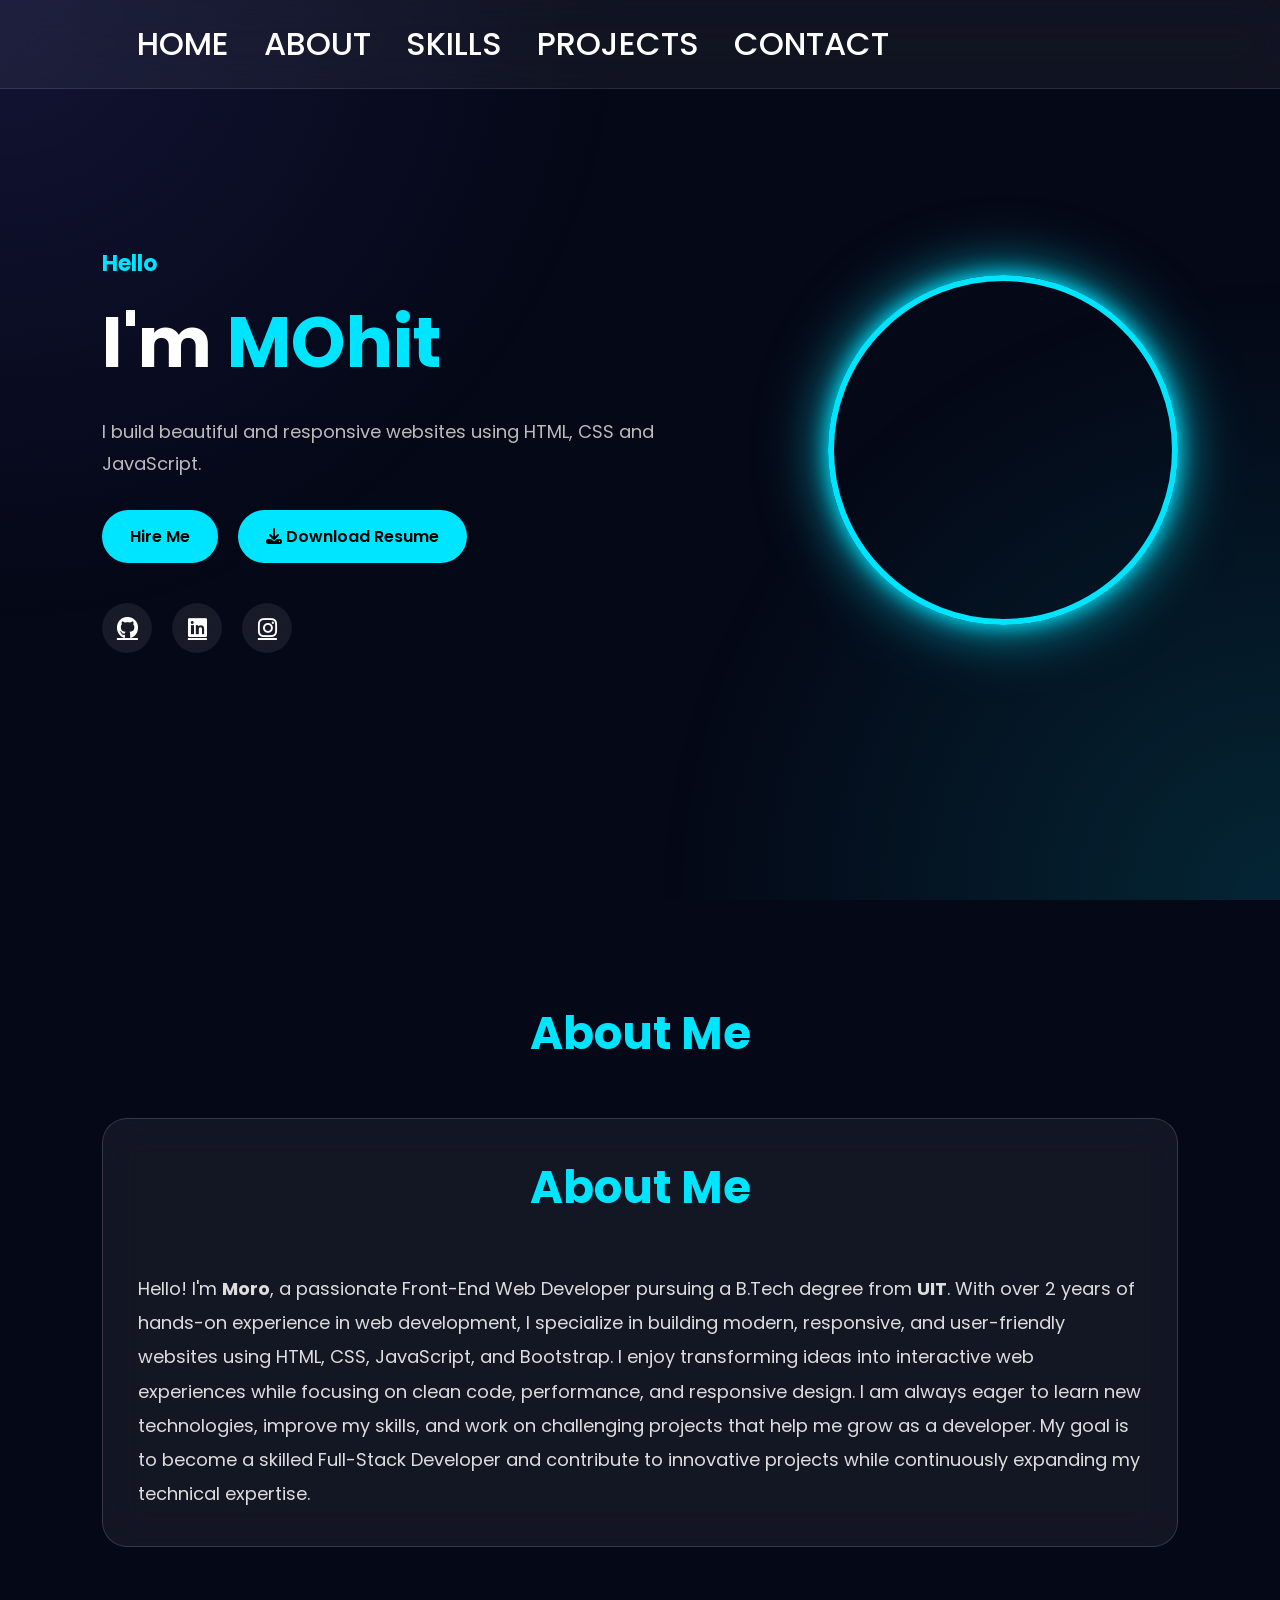
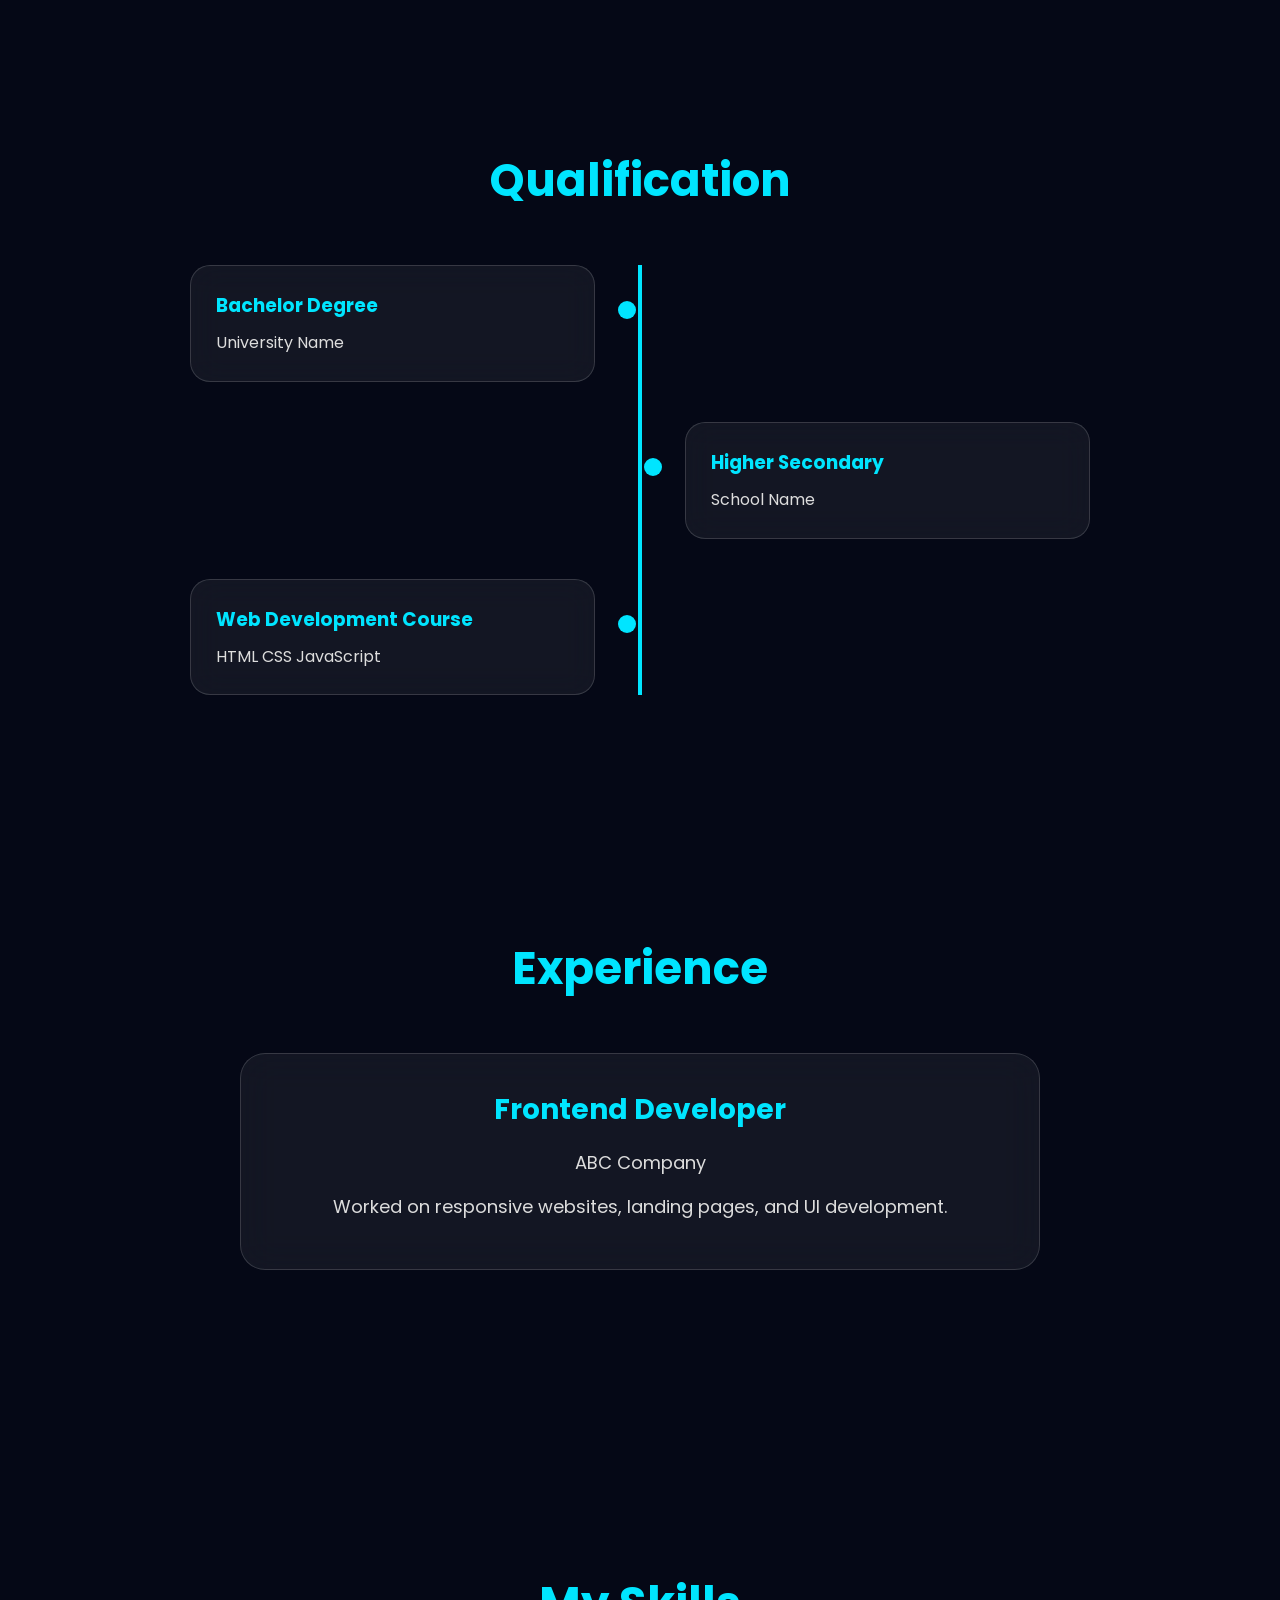
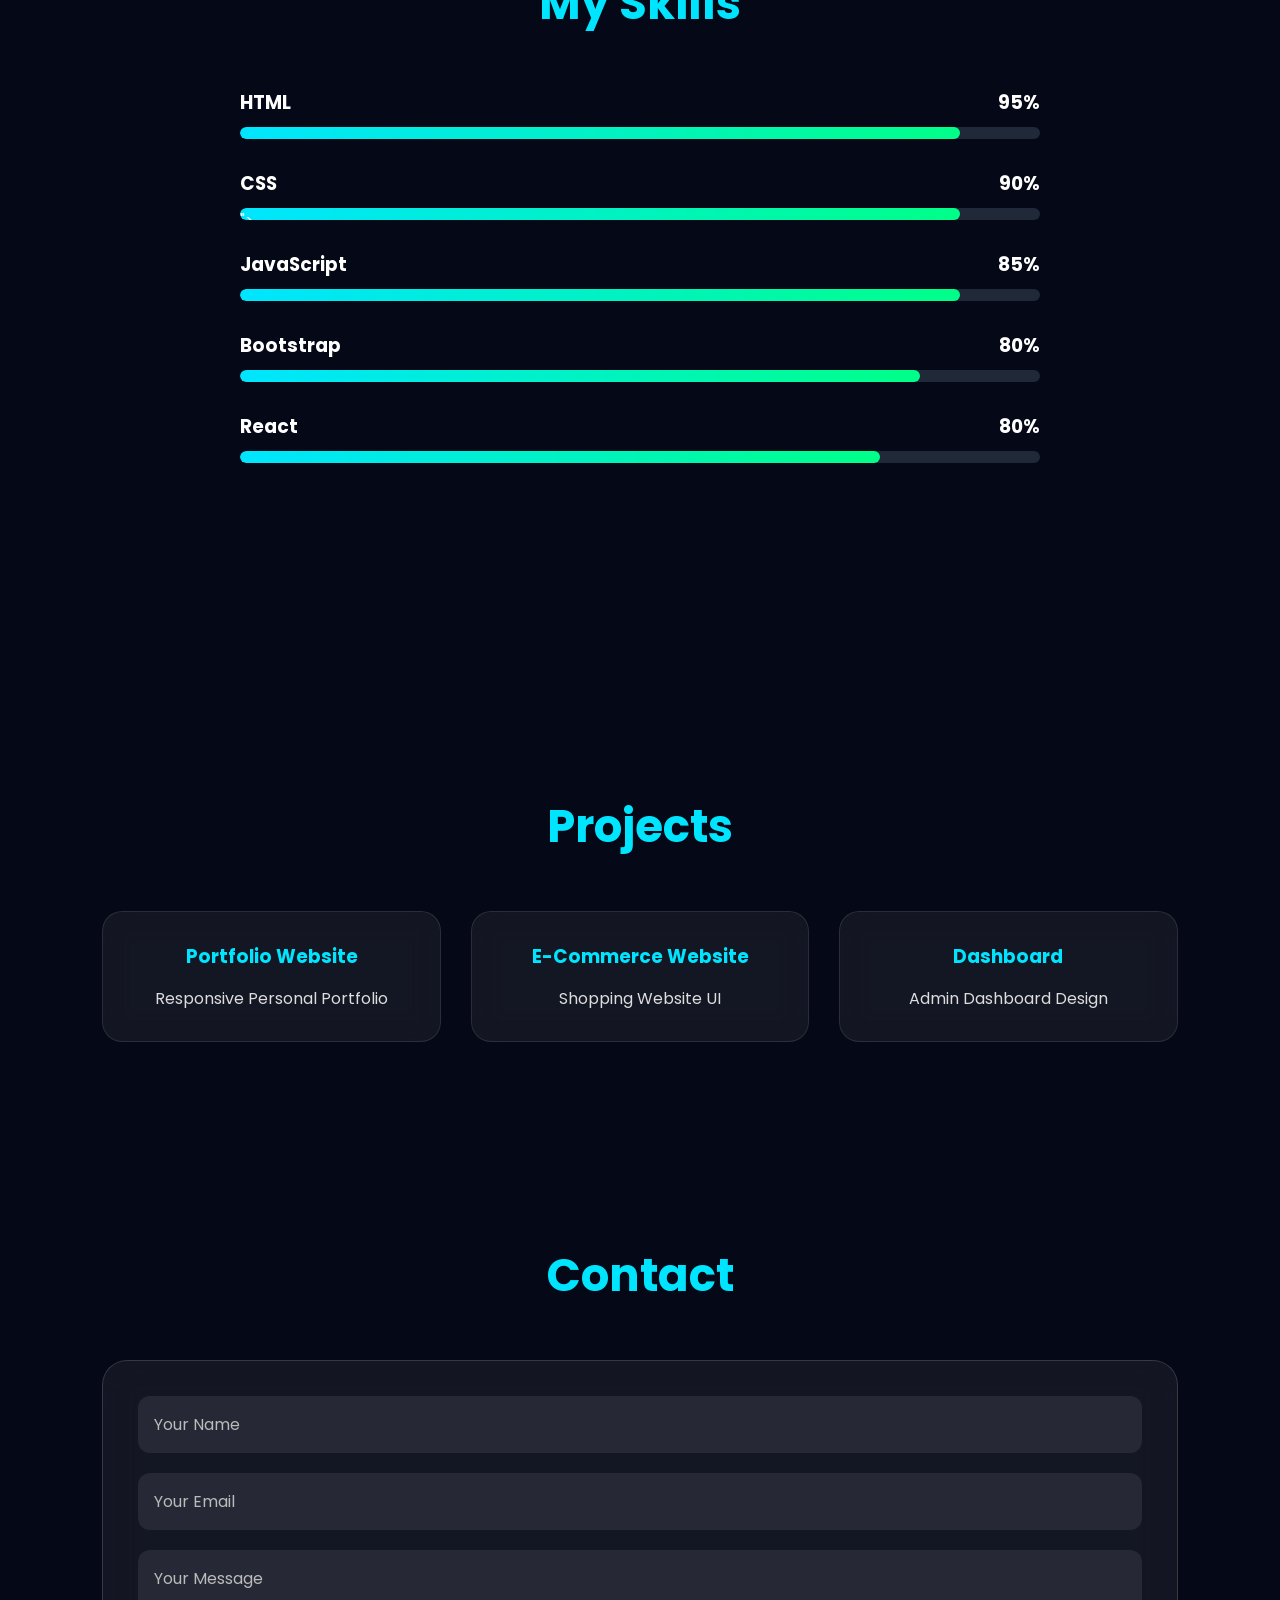
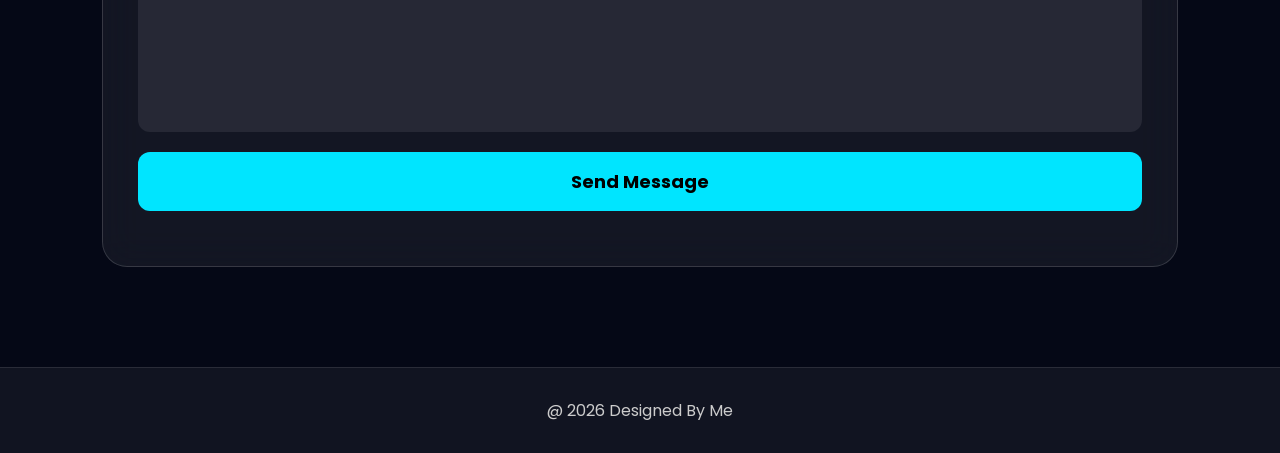
==== index.html @ 323c063f "Add files via upload" ====
<!DOCTYPE html>
<html lang="en">
<head>
    <meta charset="UTF-8">
    <meta name="viewport" content="width=device-width, initial-scale=1.0">
    <title>  | Portfolio</title>

    <!-- Google Font -->
    <link href="https://fonts.googleapis.com/css2?family=Poppins:wght@300;400;500;600;700&display=swap" rel="stylesheet">

    <!-- Font Awesome -->
    <link rel="stylesheet"
    href="https://cdnjs.cloudflare.com/ajax/libs/font-awesome/6.5.2/css/all.min.css">

    <link rel="stylesheet" href="style.css">
</head>
<body>

<!-- ================= NAVBAR ================= -->

<header>
    <nav class="navbar">

        <div class="logo">


        <ul class="nav-links">

            <li><a href="#home">HOME</a></li>

            <li><a href="#about">ABOUT</a></li>

            <li><a href="#skills">SKILLS</a></li>

            <li><a href="#projects">PROJECTS</a></li>

            <li><a href="#contact">CONTACT</a></li>

        </ul>

    </nav>
</header>

<!-- ================= HERO ================= -->

<section class="hero" id="home">

<div class="hero-left">

<h4>Hello </h4>

<h1>I'm <span>MOhit</span></h1>

<h3 id="typing"></h3>

<p>

I build beautiful and responsive websites using
HTML, CSS and JavaScript.

</p>

<div class="buttons">

<a href="#contact" class="btn">
Hire Me
</a>

<a href="resume.pdf" download class="btn">
    <i class="fas fa-download"></i> Download Resume
</a>

</div>

<div class="social">

<a href="#"><i class="fab fa-github"></i></a>

<a href="#"><i class="fab fa-linkedin"></i></a>

<a href="#"><i class="fab fa-instagram"></i></a>

</div>

</div>

<div class="hero-right">

<img src="images/my photo.jpg.JPG" alt="Profile">

</div>

</section>

<!-- ================= ABOUT ================= -->

<section id="about">

<h2>About Me</h2>

<div class="glass-card">


<h2>About Me</h2>

<p>
Hello! I'm <strong>Moro</strong>, a passionate Front-End Web Developer pursuing a B.Tech degree from <strong>UIT</strong>. With over 2 years of hands-on experience in web development, I specialize in building modern, responsive, and user-friendly websites using HTML, CSS, JavaScript, and Bootstrap.

I enjoy transforming ideas into interactive web experiences while focusing on clean code, performance, and responsive design. I am always eager to learn new technologies, improve my skills, and work on challenging projects that help me grow as a developer.

My goal is to become a skilled Full-Stack Developer and contribute to innovative projects while continuously expanding my technical expertise.
</p>

</section>

</div>

</section>

<!-- ================= QUALIFICATION ================= -->

<section id="qualification">

<h2>Qualification</h2>

<div class="timeline">

<div class="timeline-box">

<h3>Bachelor Degree</h3>

<p>University Name</p>

</div>

<div class="timeline-box">

<h3>Higher Secondary</h3>

<p>School Name</p>

</div>

<div class="timeline-box">

<h3>Web Development Course</h3>

<p>HTML CSS JavaScript</p>

</div>

</div>

</section>

<!-- ================= EXPERIENCE ================= -->

<section id="experience">

<h2>Experience</h2>

<div class="glass-card">

<h3>Frontend Developer</h3>

<p>ABC Company</p>

<p>

Worked on responsive websites,
landing pages,
and UI development.

</p>

</div>

</section>

<!-- ================= SKILLS ================= -->

<section id="skills">

<section id="skills">

<h2>My Skills</h2>

<div class="skill-container">

<div class="skill-box">
<h3>HTML <span>95%</span></h3>
<div class="skill-bar">
<div class="skill-fill "  style="width:90%"></div>>
</div>
</div>

<div class="skill-box">
<h3>CSS <span>90%</span></h3>
<div class="skill-bar">
<div class="skill-fill" style="width:90%">"></div>
</div>
</div>

<div class="skill-box">
<h3>JavaScript <span>85%</span></h3>
<div class="skill-bar">
<div class="skill-fill"  style="width:90%"></div>">
</div>
</div>

<div class="skill-box">
<h3>Bootstrap <span>80%</span></h3>
<div class="skill-bar">
<div class="skill-fill" style="width:85%"></div>
</div>
</div>

<div class="skill-box">
<h3>React <span>80%</span></h3>
<div class="skill-bar">
<div class="skill-fill" style="width:80%"></div>
</div>
</div>

</div>

</section>

</section>

<!-- ================= PROJECTS ================= -->

<section id="projects">

<h2>Projects</h2>

<div class="projects">

<div class="project-card">

<h3>Portfolio Website</h3>

<p>Responsive Personal Portfolio</p>

</div>

<div class="project-card">

<h3>E-Commerce Website</h3>

<p>Shopping Website UI</p>

</div>

<div class="project-card">

<h3>Dashboard</h3>

<p>Admin Dashboard Design</p>

</div>

</div>

</section>

<!-- ================= CONTACT ================= -->

<section id="contact">

<h2>Contact</h2>

<div class="glass-card">

<form id="contact-form" action="https://api.web3forms.com/submit" method="POST">

    <!-- Web3Forms Access Key -->
    <input type="hidden" name="access_key" value="0e90fa5d-22a1-4ac9-8cba-849b47455565">

    <!-- Subject -->
    <input type="hidden" name="subject" value="New Portfolio Contact">

    <!-- Disable Captcha -->
    <input type="hidden" name="botcheck" style="display:none;">

    <input
        type="text"
        name="name"
        placeholder="Your Name"
        required>

    <input
        type="email"
        name="email"
        placeholder="Your Email"
        required>

    <textarea
        name="message"
        rows="6"
        placeholder="Your Message"
        required></textarea>

    <button type="submit">
        Send Message
    </button>

</form>

<p id="result"></p>

</div>

</section>

<footer>

<p>

@ 2026 Designed By Me 

</p>

</footer>

<script src="script.js"></script>
<div id="success-popup" class="popup">
    <div class="popup-box">
        <div class="check">✅</div>
        <h2>Thank You!</h2>
        <p>Your message has been sent successfully.</p>
    </div>
</div>

</body>
</html>
---- style.css ----
/* ==========================
   GOOGLE FONT & RESET
========================== */

@import url('https://fonts.googleapis.com/css2?family=Poppins:wght@300;400;500;600;700;800&display=swap');

*{
    margin:0;
    padding:0;
    box-sizing:border-box;
    scroll-behavior:smooth;
    font-family:'Poppins',sans-serif;
}

body{
    background:#050816;
    color:#fff;
    overflow-x:hidden;
}

/* Animated Background */

body::before{
    content:"";
    position:fixed;
    width:100%;
    height:100%;
    background:
    radial-gradient(circle at top left,#6C63FF22,transparent 40%),
    radial-gradient(circle at bottom right,#00E5FF22,transparent 40%);
    z-index:-2;
}

/* ==========================
 NAVBAR
========================== */

header{
    position:fixed;
    top:0;
    left:0;
    width:100%;
    padding:20px 8%;
    backdrop-filter:blur(20px);
    background:rgba(255,255,255,.05);
    border-bottom:1px solid rgba(255,255,255,.1);
    z-index:999;
}

.navbar{
    display:flex;
    justify-content:space-between;
    align-items:center;
}

.logo{
    font-size:32px;
    font-weight:700;
    color:#00E5FF;
}

.nav-links{
    display:flex;
    list-style:none;
}

.nav-links li{
    margin-left:35px;
}

.nav-links a{
    text-decoration:none;
    color:#fff;
    transition:.4s;
    font-weight:500;
}

.nav-links a:hover{
    color:#00E5FF;
}

/* ==========================
 HERO
========================== */

.hero{

min-height:100vh;

display:flex;

justify-content:space-between;

align-items:center;

padding:120px 8%;

gap:50px;

}

.hero-left{

width:55%;

}

.hero-left h4{

font-size:22px;

color:#00E5FF;

}

.hero-left h1{

font-size:70px;

margin:10px 0;

}

.hero-left span{

color:#00E5FF;

}

.hero-left h3{

font-size:28px;

margin-bottom:20px;

color:#cccccc;

}

.hero-left p{

font-size:18px;

line-height:1.8;

color:#bbbbbb;

margin-bottom:30px;

}

/* Buttons */

.buttons{

display:flex;

gap:20px;

margin-top:25px;

}

.btn{

padding:14px 35px;

background:#00E5FF;

color:#000;

text-decoration:none;

border-radius:50px;

font-weight:600;

transition:.4s;

}

.btn:hover{

transform:translateY(-5px);

box-shadow:0 0 20px #00E5FF;

}

.btn2{

background:transparent;

border:2px solid #00E5FF;

color:white;

}

/* Social */

.social{

margin-top:40px;

display:flex;

gap:20px;

}

.social a{

width:50px;

height:50px;

display:flex;

justify-content:center;

align-items:center;

background:rgba(255,255,255,.08);

border-radius:50%;

color:white;

font-size:22px;

transition:.4s;

backdrop-filter:blur(10px);

}

.social a:hover{

background:#00E5FF;

color:black;

transform:translateY(-8px);

}

/* Hero Image */

.hero-right{

display:flex;

justify-content:center;

align-items:center;

}

.hero-right img{

width:370px;

height:370px;

border-radius:50%;

object-fit:cover;

border:6px solid rgba(255,255,255,.2);

box-shadow:

0 0 30px #00E5FF55,

0 0 60px #6C63FF55;

animation:none;

}



/* ==========================
 SECTIONS
========================== */

section{

padding:100px 8%;

}

section h2{

text-align:center;

font-size:45px;

margin-bottom:50px;

color:#00E5FF;

}

/* Glass Card */

.glass-card{

background:rgba(255,255,255,.06);

border:1px solid rgba(255,255,255,.15);

backdrop-filter:blur(18px);

padding:35px;

border-radius:25px;

transition:.5s;

}

.glass-card:hover{

transform:translateY(-10px);

box-shadow:0 20px 40px rgba(0,229,255,.25);

}

.glass-card p{

line-height:1.9;

font-size:18px;

color:#ddd;

}

/* ==========================
   QUALIFICATION TIMELINE
========================== */

.timeline{
    position: relative;
    max-width: 900px;
    margin: auto;
}

.timeline::before{
    content: "";
    position: absolute;
    left: 50%;
    top: 0;
    width: 4px;
    height: 100%;
    background: #00E5FF;
    transform: translateX(-50%);
}

.timeline-box{
    width: 45%;
    background: rgba(255,255,255,.06);
    backdrop-filter: blur(15px);
    border: 1px solid rgba(255,255,255,.15);
    border-radius: 20px;
    padding: 25px;
    margin: 40px 0;
    position: relative;
    transition: .4s;
}

.timeline-box:hover{
    transform: translateY(-8px);
    box-shadow: 0 10px 25px rgba(0,229,255,.3);
}

.timeline-box:nth-child(odd){
    left: 0;
}

.timeline-box:nth-child(even){
    left: 55%;
}

.timeline-box::before{
    content: "";
    position: absolute;
    width: 18px;
    height: 18px;
    background: #00E5FF;
    border-radius: 50%;
    top: 35px;
}

.timeline-box:nth-child(odd)::before{
    right: -42px;
}

.timeline-box:nth-child(even)::before{
    left: -42px;
}

.timeline-box h3{
    color: #00E5FF;
    margin-bottom: 10px;
}

.timeline-box p{
    color: #ddd;
    line-height: 1.6;
}

/* ==========================
   EXPERIENCE
========================== */

#experience .glass-card{
    max-width: 800px;
    margin: auto;
    text-align: center;
}

#experience h3{
    color: #00E5FF;
    margin-bottom: 15px;
    font-size: 28px;
}

#experience p{
    margin-bottom: 10px;
}

/* ==========================
   SKILLS
========================== */

.skills{
    display: flex;
    flex-wrap: wrap;
    justify-content: center;
    gap: 20px;
}

.skill{
    padding: 15px 35px;
    border-radius: 50px;
    background: rgba(255,255,255,.08);
    border: 1px solid rgba(255,255,255,.1);
    backdrop-filter: blur(15px);
    font-weight: 600;
    transition: .4s;
}

.skill:hover{
    background: #00E5FF;
    color: black;
    transform: scale(1.08);
    box-shadow: 0 0 20px #00E5FF;
}

/* ==========================
   PROJECTS
========================== */

.projects{
    display: grid;
    grid-template-columns: repeat(auto-fit,minmax(260px,1fr));
    gap: 30px;
}

.project-card{
    background: rgba(255,255,255,.06);
    backdrop-filter: blur(15px);
    border-radius: 20px;
    padding: 30px;
    text-align: center;
    transition: .4s;
    border: 1px solid rgba(255,255,255,.1);
}

.project-card:hover{
    transform: translateY(-10px);
    box-shadow: 0 20px 35px rgba(0,229,255,.25);
}

.project-card h3{
    color: #00E5FF;
    margin-bottom: 15px;
}

.project-card p{
    color: #ddd;
}

/* ==========================
   CONTACT
========================== */

form{
    display: flex;
    flex-direction: column;
    gap: 20px;
}

form input,
form textarea{
    width: 100%;
    padding: 16px;
    border: none;
    border-radius: 12px;
    background: rgba(255,255,255,.08);
    color: white;
    outline: none;
    font-size: 16px;
}

form textarea{
    resize: none;
}

form input::placeholder,
form textarea::placeholder{
    color: #bbb;
}

form button{
    padding: 16px;
    border: none;
    border-radius: 12px;
    background: #00E5FF;
    color: black;
    font-size: 18px;
    font-weight: bold;
    cursor: pointer;
    transition: .4s;
}

form button:hover{
    transform: translateY(-5px);
    box-shadow: 0 0 20px #00E5FF;
}

/* ==========================
   FOOTER
========================== */

footer{
    padding: 30px;
    text-align: center;
    background: rgba(255,255,255,.05);
    border-top: 1px solid rgba(255,255,255,.1);
    color: #ccc;
}

/* ==========================
   SCROLLBAR
========================== */

::-webkit-scrollbar{
    width: 8px;
}

::-webkit-scrollbar-track{
    background: #0a0a18;
}

::-webkit-scrollbar-thumb{
    background: #00E5FF;
    border-radius: 10px;
}

/* ==========================
   RESPONSIVE
========================== */

@media(max-width:992px){

.hero{
    flex-direction: column-reverse;
    text-align: center;
}

.hero-left{
    width: 100%;
}

.hero-right img{
    width: 280px;
    height: 280px;
}

.hero-left h1{
    font-size: 50px;
}

.timeline::before{
    left: 20px;
}

.timeline-box{
    width: calc(100% - 60px);
    left: 50px !important;
}

.timeline-box::before{
    left: -38px !important;
}

.nav-links{
    display: none;
}

}

@media(max-width:768px){

.hero-left h1{
    font-size: 40px;
}

.hero-left h3{
    font-size: 22px;
}

section h2{
    font-size: 34px;
}

.buttons{
    flex-direction: column;
}

.social{
    justify-content: center;
}

}

/* Scroll Animation */

.hidden{

opacity:0;

transform:translateY(60px);

transition:all .8s ease;

}

.show{

opacity:1;

transform:translateY(0);

}

/* Active Menu */

.nav-links a.active{

color:#00E5FF;

}

/* Sticky Navbar */

header.sticky{

background:#050816;

box-shadow:0 5px 20px rgba(0,0,0,.4);

}

/* Back To Top */

#topBtn{

position:fixed;

right:30px;

bottom:30px;

width:55px;

height:55px;

border:none;

border-radius:50%;

background:#00E5FF;

font-size:22px;

cursor:pointer;

display:none;

z-index:999;

transition:.4s;

}

#topBtn:hover{

transform:scale(1.1);

box-shadow:0 0 20px #00E5FF;

}

.hero-right img{
    width:350px;
    height:350px;
    object-fit:cover;
    border-radius:50%;
    border:6px solid #00E5FF;
    box-shadow:
        0 0 20px #00E5FF,
        0 0 50px rgba(0,229,255,.6),
        0 0 80px rgba(0,229,255,.3);
    animation: float 4s ease-in-out infinite;
    transition:.4s;
}

.hero-right img:hover{
    transform:scale(1.05);
    box-shadow:
        0 0 40px #00E5FF,
        0 0 90px rgba(0,229,255,.8);
}

/* ==========================
   Theme Toggle Button
========================== */

#theme-toggle{
    width:50px;
    height:50px;
    border:none;
    border-radius:50%;
    cursor:pointer;
    font-size:20px;
    background:#00E5FF;
    color:#000;
    transition:.3s;
}

#theme-toggle:hover{
    transform:rotate(180deg);
}

/* Light Theme */

body.light{
    background:#f4f4f4;
    color:#111;
}

body.light header{
    background:white;
}

body.light .glass-card,
body.light .project-card,
body.light .timeline-box{
    background:white;
    color:#111;
}

body.light p,
body.light h3{
    color:#111;
}

body.light .nav-links a{
    color:#111;
}

/* ==========================
   SKILL PROGRESS BAR
========================== */

.skill-container{
    max-width:800px;
    margin:auto;
}

.skill-box{
    margin-bottom:30px;
}

.skill-box h3{
    display:flex;
    justify-content:space-between;
    margin-bottom:10px;
}

.skill-bar{
    width:100%;
    height:12px;
    background:#1f2937;
    border-radius:20px;
    overflow:hidden;
}

.skill-fill{
    height:100%;
    width:0;
    background:linear-gradient(90deg,#00E5FF,#00ff88);
    border-radius:20px;
    transition:2s;
}

.html{
    width:95%;
}

.css{
    width:90%;
}

.js{
    width:85%;
}

.bootstrap{
    width:80%;
}

.react{
    width:70%;
}

/* Success Popup */

.popup{
    position:fixed;
    inset:0;
    background:rgba(0,0,0,.6);
    display:flex;
    justify-content:center;
    align-items:center;
    opacity:0;
    visibility:hidden;
    transition:.4s;
    z-index:9999;
}

.popup.show{
    opacity:1;
    visibility:visible;
}

.popup-box{
    background:#111827;
    color:#fff;
    padding:40px;
    border-radius:20px;
    text-align:center;
    width:350px;
    animation:popup .4s ease;
    box-shadow:0 0 30px rgba(0,229,255,.3);
}

.check{
    font-size:70px;
    margin-bottom:15px;
}

.popup-box h2{
    color:#00E5FF;
    margin-bottom:10px;
}

@keyframes popup{
    from{
        transform:scale(.7);
        opacity:0;
    }
    to{
        transform:scale(1);
        opacity:1;
    }
}

#result{
    margin-top:20px;
    text-align:center;
    font-size:18px;
    font-weight:600;
}

.btn{
    display:inline-block;
    padding:14px 28px;
    background:#00E5FF;
    color:#000;
    border-radius:50px;
    text-decoration:none;
    font-weight:600;
    transition:.3s;
}

.btn:hover{
    transform:translateY(-5px);
    box-shadow:0 0 20px #00E5FF;
}
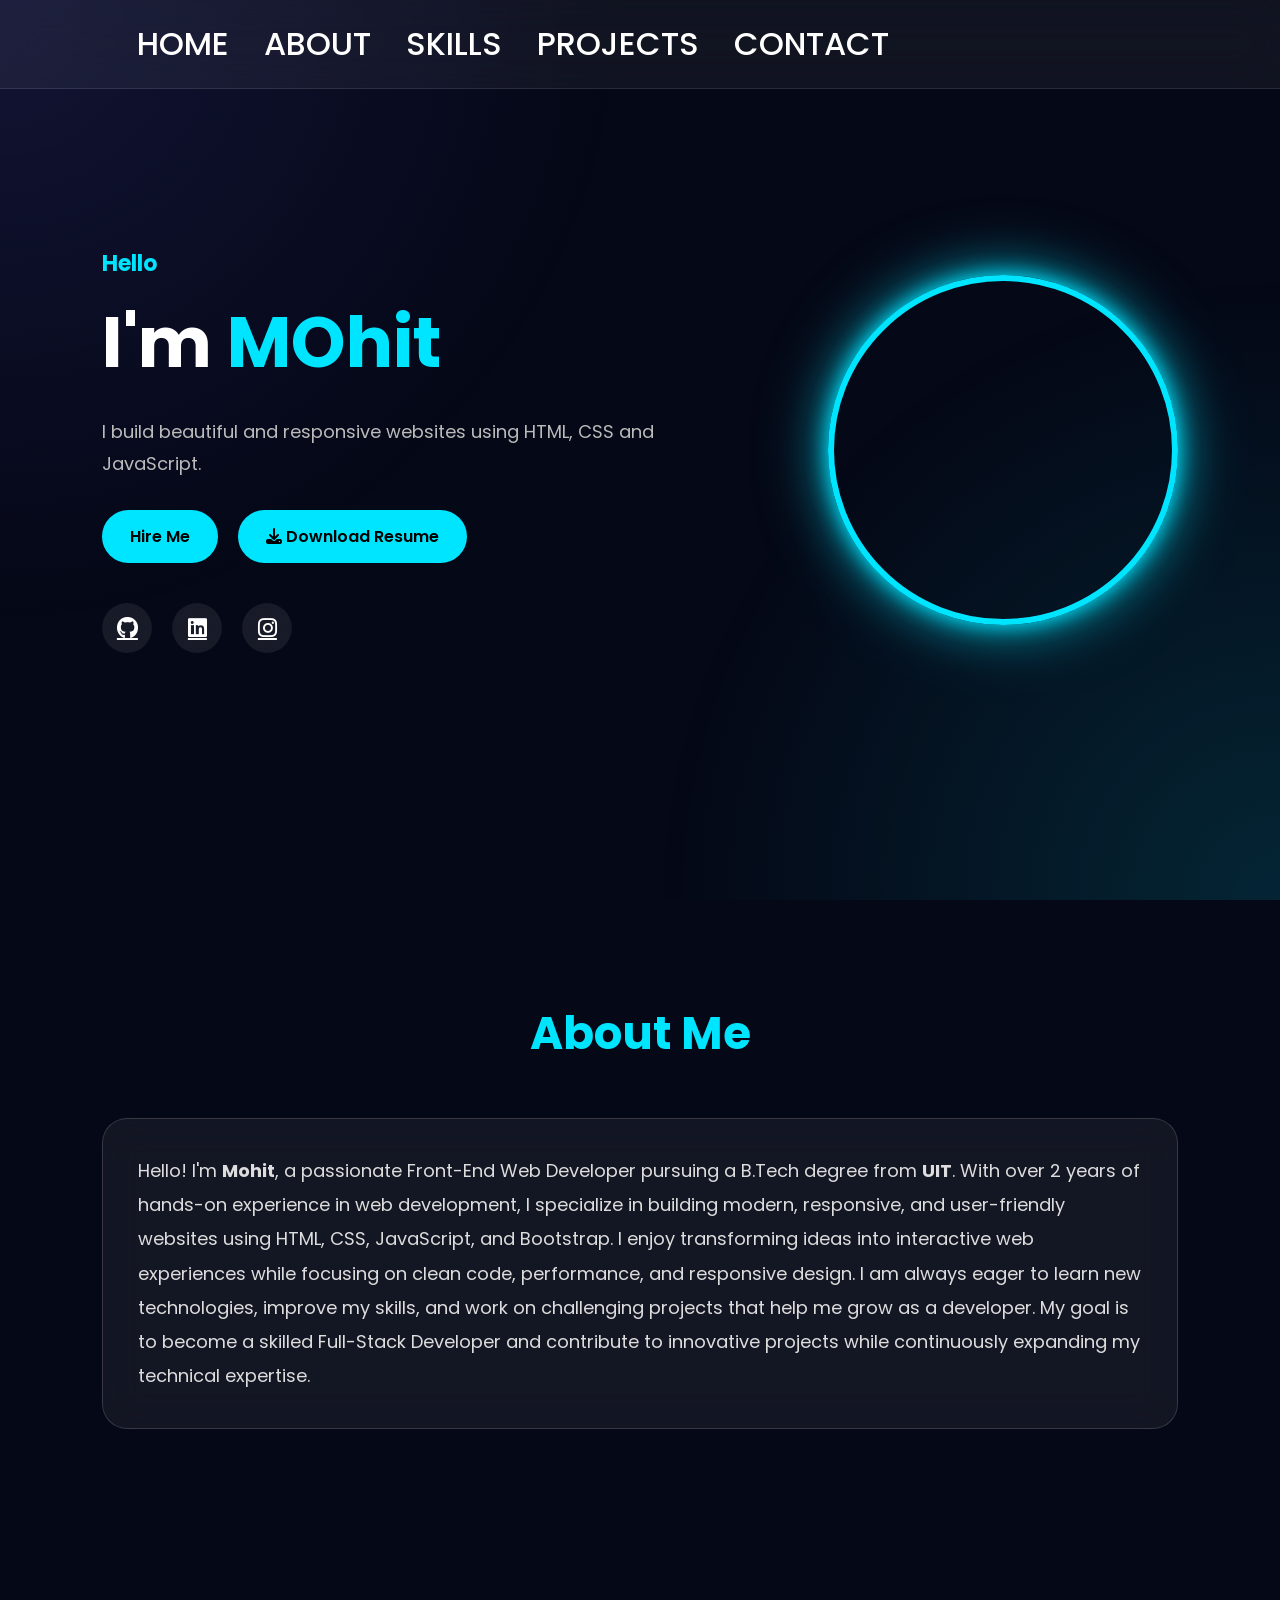
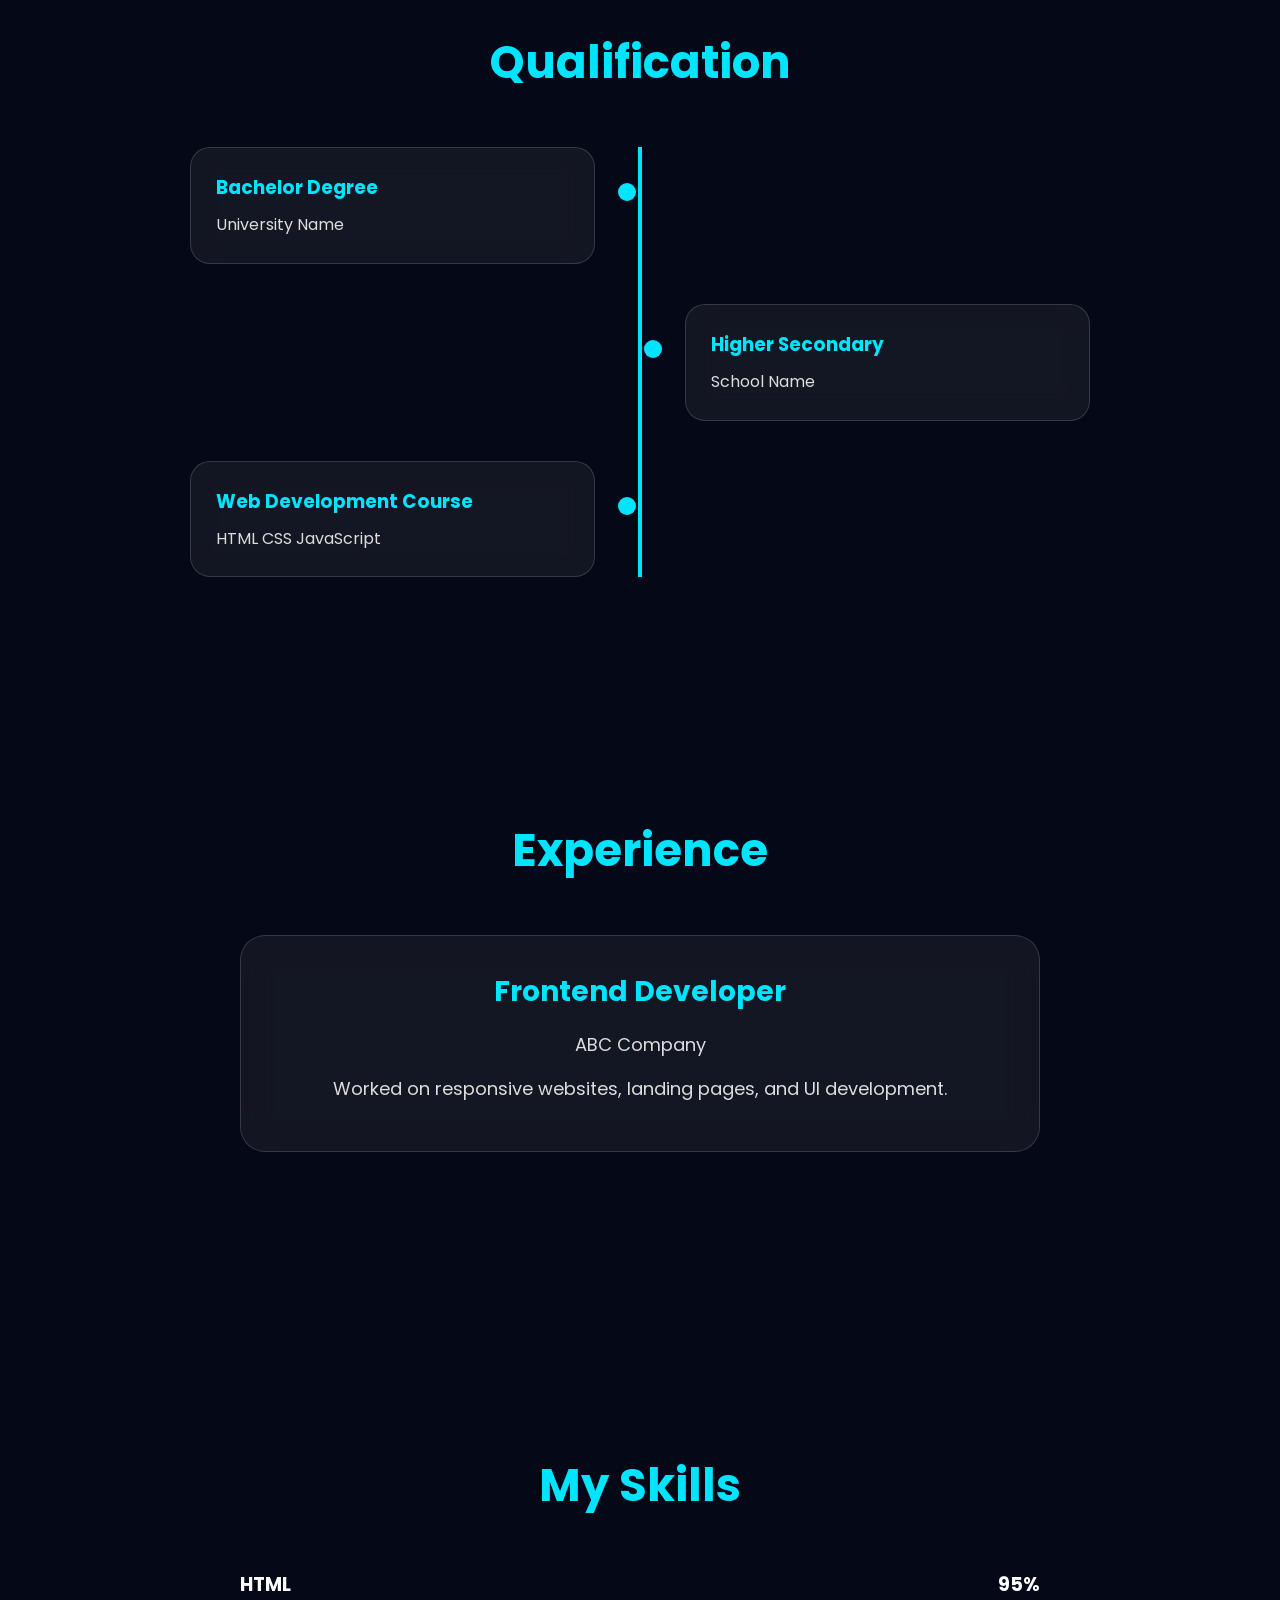
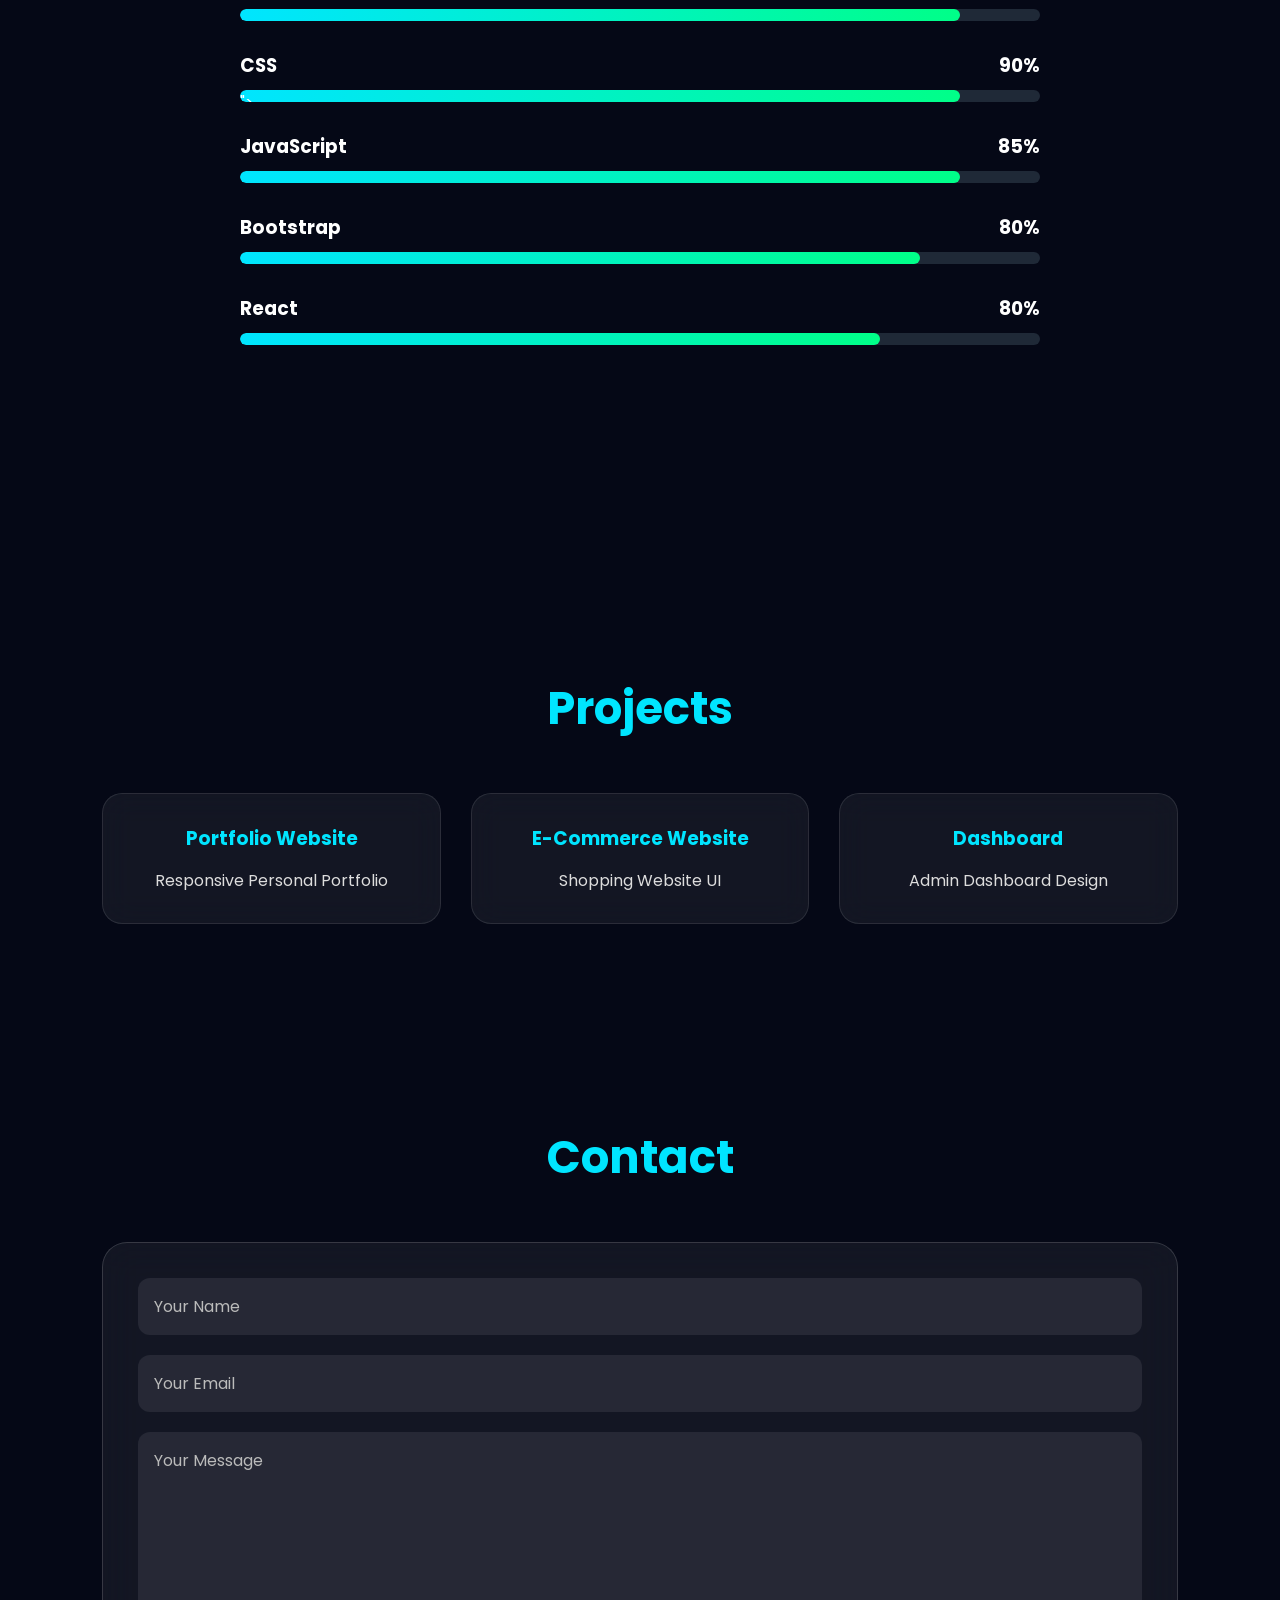
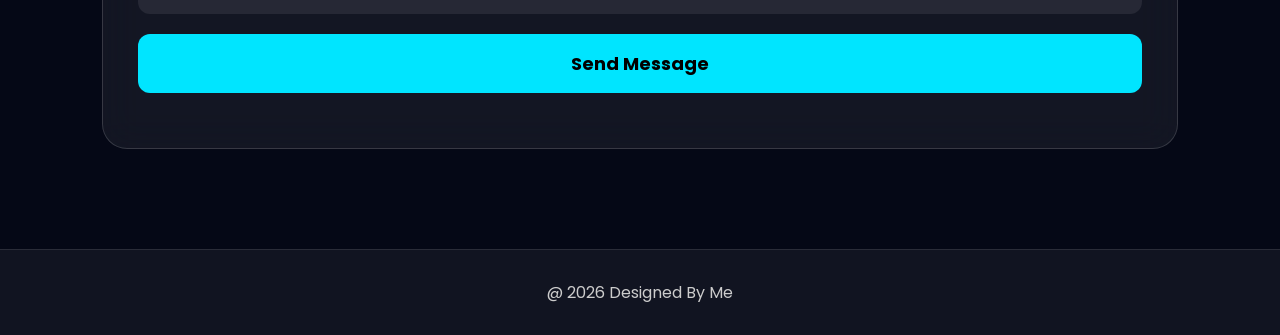
==== commit 15a951bb: "Add files via upload" ====
--- a/index.html
+++ b/index.html
@@ -100,11 +100,8 @@
 
 <div class="glass-card">
 
-
-<h2>About Me</h2>
-
 <p>
-Hello! I'm <strong>Moro</strong>, a passionate Front-End Web Developer pursuing a B.Tech degree from <strong>UIT</strong>. With over 2 years of hands-on experience in web development, I specialize in building modern, responsive, and user-friendly websites using HTML, CSS, JavaScript, and Bootstrap.
+Hello! I'm <strong>Mohit</strong>, a passionate Front-End Web Developer pursuing a B.Tech degree from <strong>UIT</strong>. With over 2 years of hands-on experience in web development, I specialize in building modern, responsive, and user-friendly websites using HTML, CSS, JavaScript, and Bootstrap.
 
 I enjoy transforming ideas into interactive web experiences while focusing on clean code, performance, and responsive design. I am always eager to learn new technologies, improve my skills, and work on challenging projects that help me grow as a developer.
 
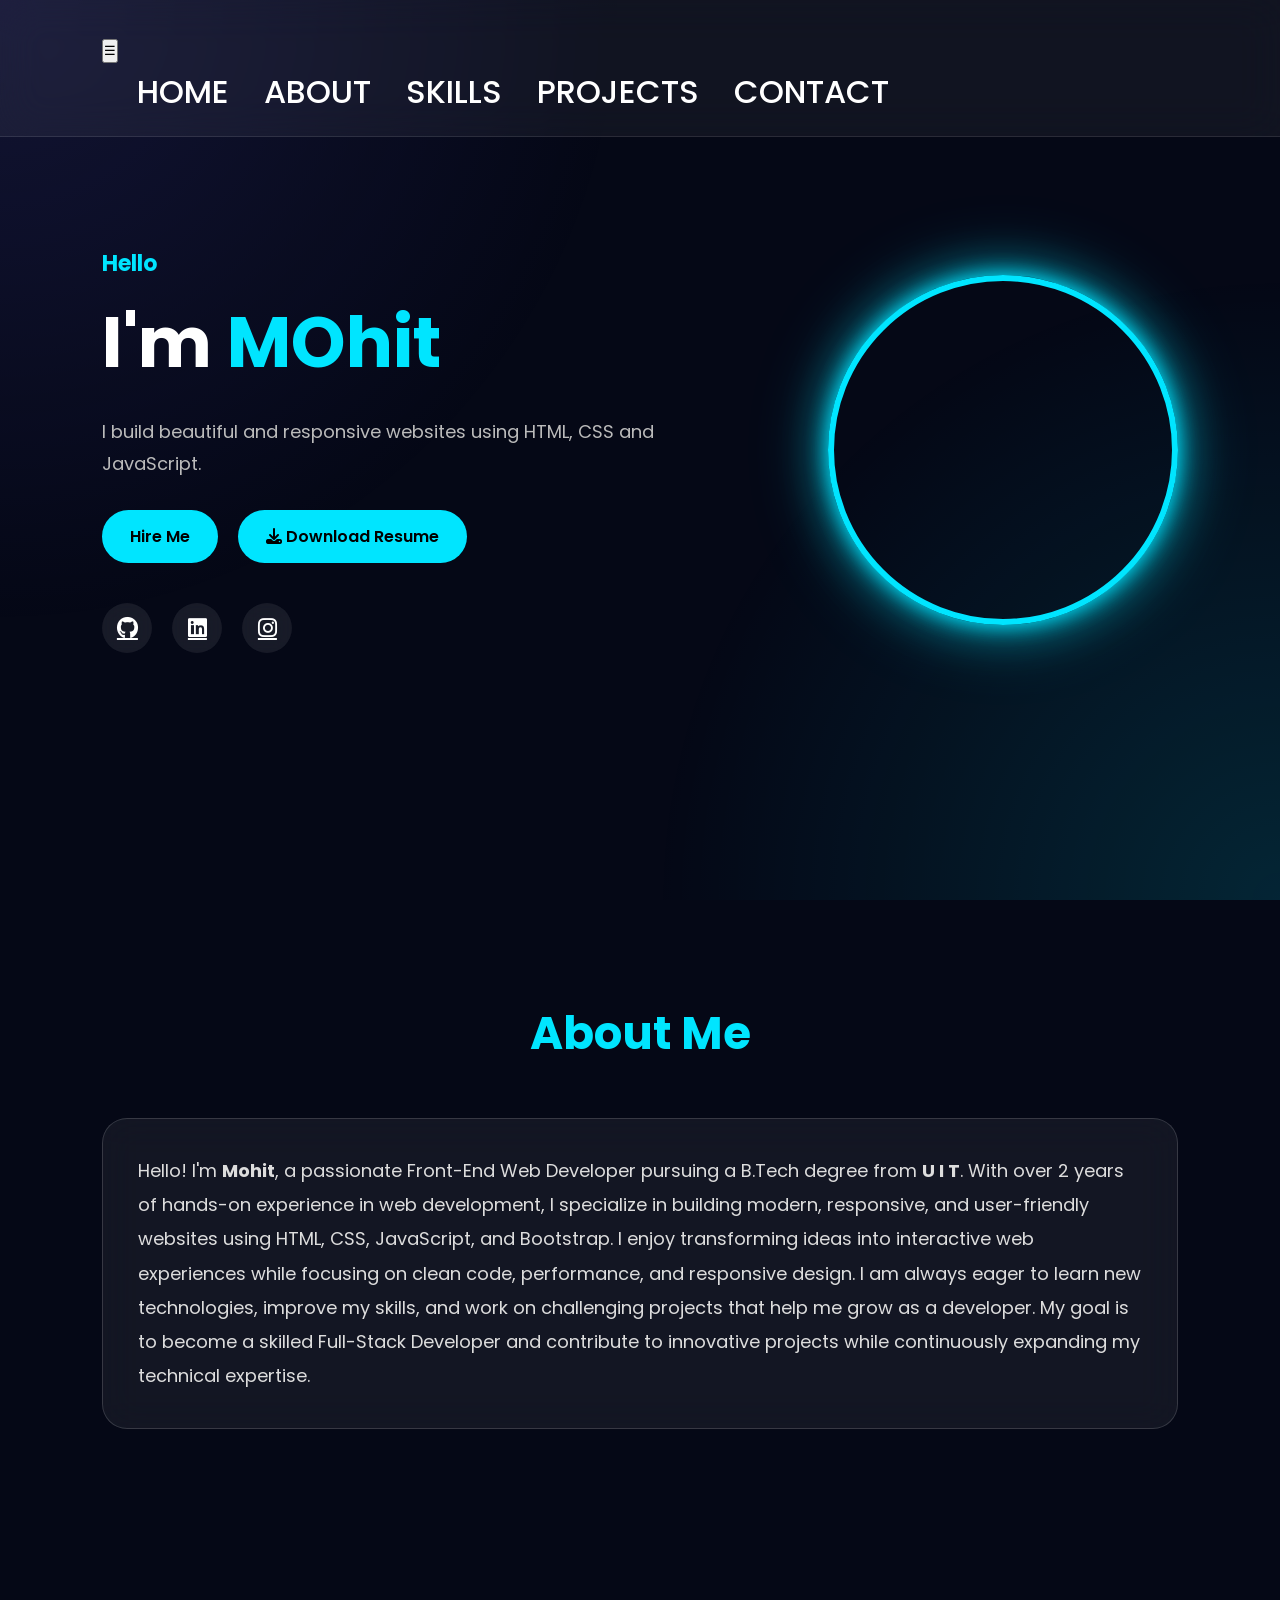
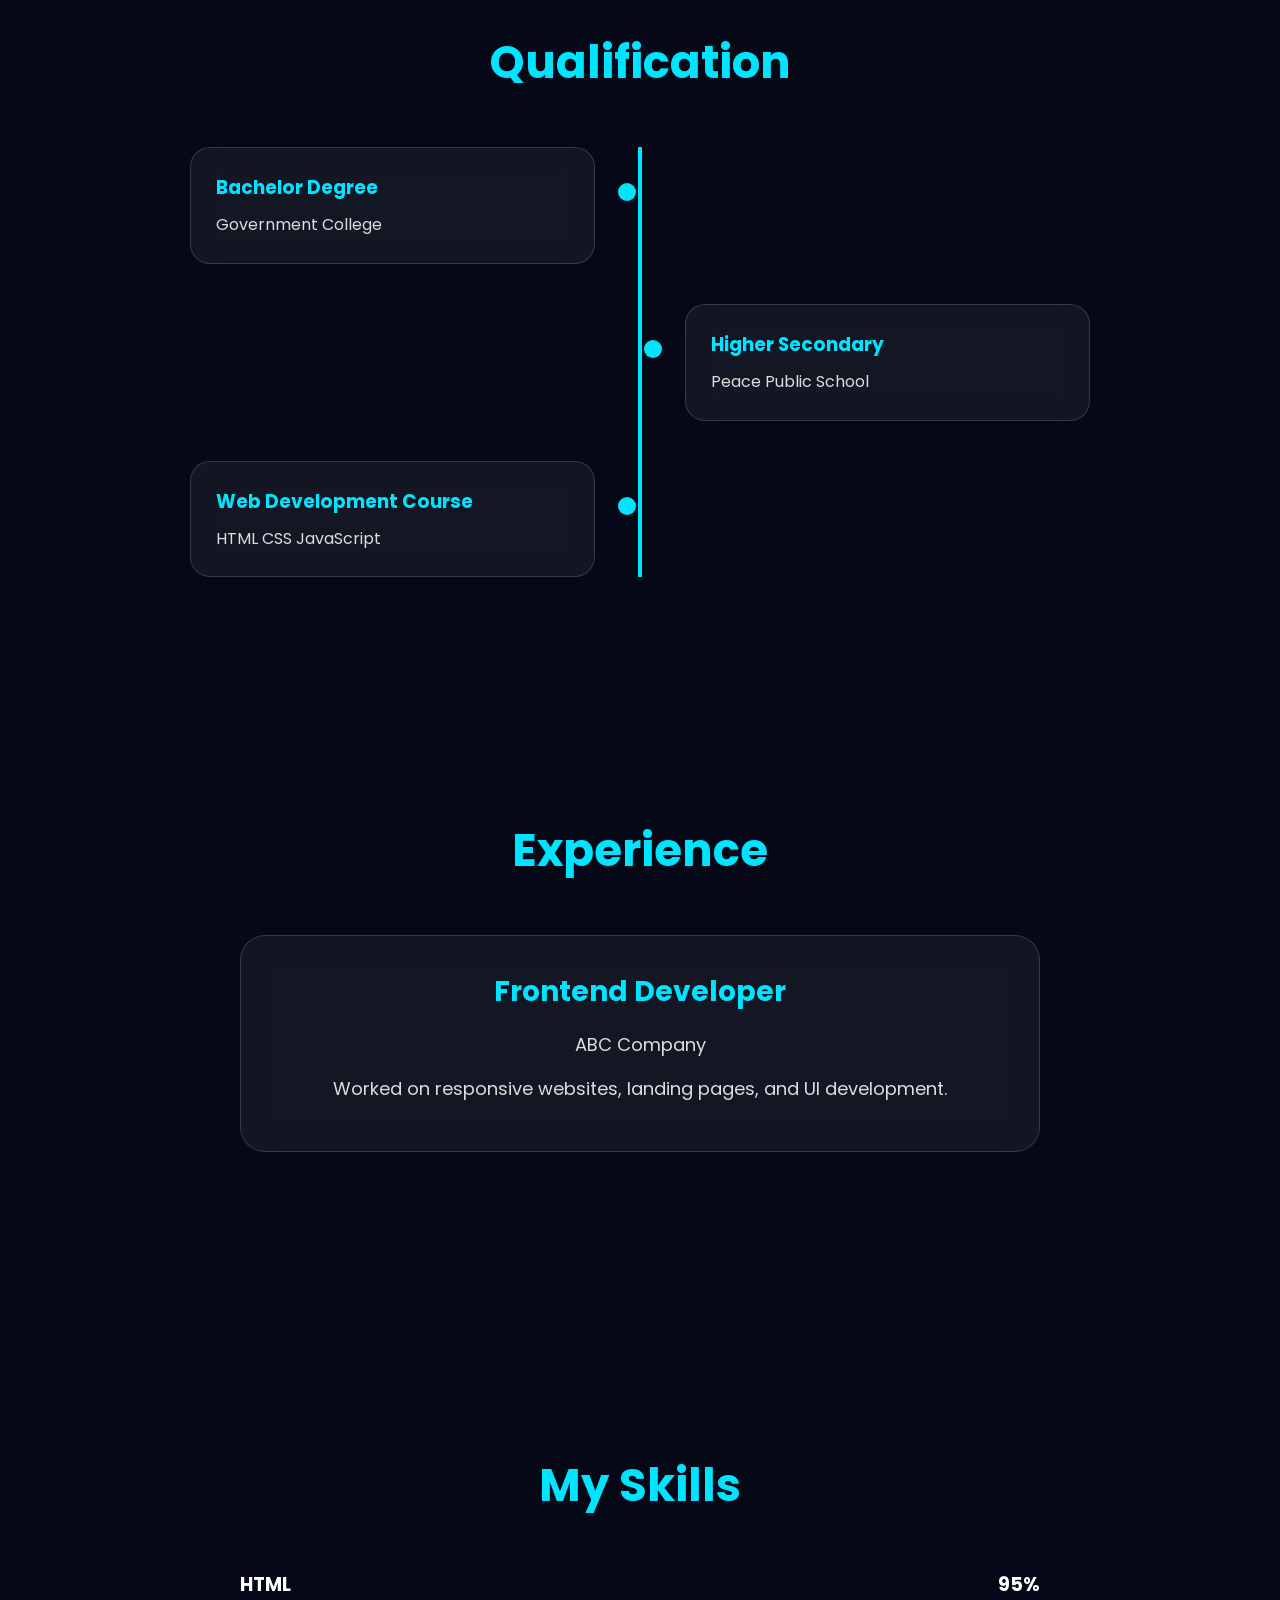
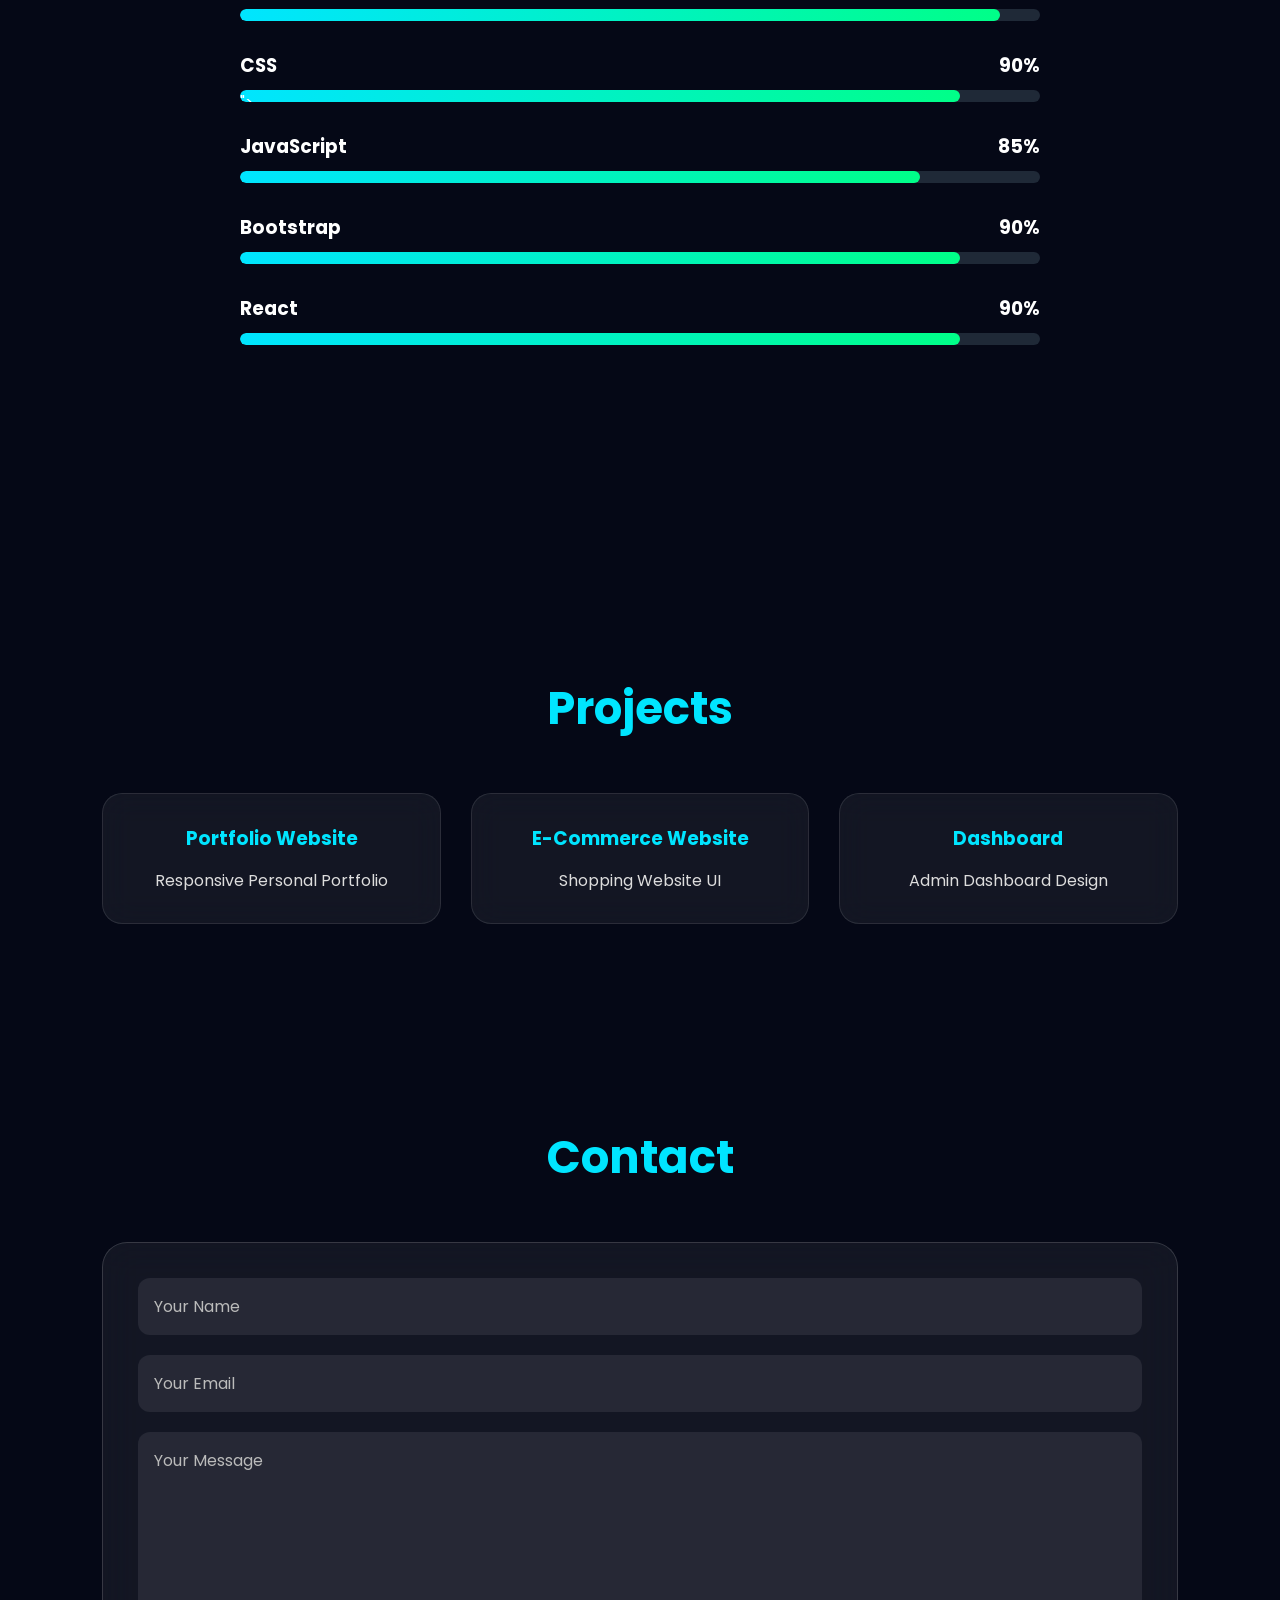
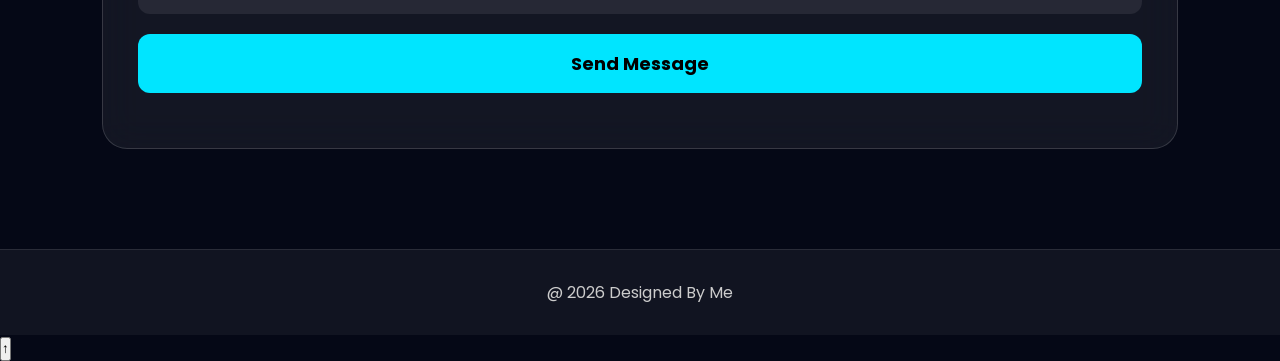
==== commit d3ae9a31: "Add files via upload" ====
--- a/index.html
+++ b/index.html
@@ -4,13 +4,17 @@
     <meta charset="UTF-8">
     <meta name="viewport" content="width=device-width, initial-scale=1.0">
     <title>  | Portfolio</title>
-
-    <!-- Google Font -->
     <link href="https://fonts.googleapis.com/css2?family=Poppins:wght@300;400;500;600;700&display=swap" rel="stylesheet">
-
-    <!-- Font Awesome -->
     <link rel="stylesheet"
     href="https://cdnjs.cloudflare.com/ajax/libs/font-awesome/6.5.2/css/all.min.css">
+    <title>Moro | Web Developer Portfolio</title>
+
+<meta name="description" content="Moro's professional portfolio showcasing web development skills, projects, qualifications, and experience.">
+
+<meta name="keywords" content="Moro, Web Developer, Front-End Developer, HTML, CSS, JavaScript, Portfolio">
+
+<meta name="author" content="Moro">
+
 
     <link rel="stylesheet" href="style.css">
 </head>
@@ -23,8 +27,10 @@
 
         <div class="logo">
 
-
-        <ul class="nav-links">
+<button class="menu-toggle" id="menu-toggle" aria-label="Open menu">
+    ☰
+</button>
+        <ul class="nav-links" id="nav-links">
 
             <li><a href="#home">HOME</a></li>
 
@@ -101,7 +107,7 @@
 <div class="glass-card">
 
 <p>
-Hello! I'm <strong>Mohit</strong>, a passionate Front-End Web Developer pursuing a B.Tech degree from <strong>UIT</strong>. With over 2 years of hands-on experience in web development, I specialize in building modern, responsive, and user-friendly websites using HTML, CSS, JavaScript, and Bootstrap.
+Hello! I'm <strong>Mohit</strong>, a passionate Front-End Web Developer pursuing a B.Tech degree from <strong>U I T</strong>. With over 2 years of hands-on experience in web development, I specialize in building modern, responsive, and user-friendly websites using HTML, CSS, JavaScript, and Bootstrap.
 
 I enjoy transforming ideas into interactive web experiences while focusing on clean code, performance, and responsive design. I am always eager to learn new technologies, improve my skills, and work on challenging projects that help me grow as a developer.
 
@@ -126,7 +132,7 @@
 
 <h3>Bachelor Degree</h3>
 
-<p>University Name</p>
+<p>Government College</p>
 
 </div>
 
@@ -134,7 +140,7 @@
 
 <h3>Higher Secondary</h3>
 
-<p>School Name</p>
+<p>Peace Public School</p>
 
 </div>
 
@@ -162,7 +168,7 @@
 
 <p>ABC Company</p>
 
-<p>
+<p>                                                         
 
 Worked on responsive websites,
 landing pages,
@@ -187,7 +193,7 @@
 <div class="skill-box">
 <h3>HTML <span>95%</span></h3>
 <div class="skill-bar">
-<div class="skill-fill "  style="width:90%"></div>>
+<div class="skill-fill "  style="width:95%"></div>>
 </div>
 </div>
 
@@ -201,21 +207,21 @@
 <div class="skill-box">
 <h3>JavaScript <span>85%</span></h3>
 <div class="skill-bar">
-<div class="skill-fill"  style="width:90%"></div>">
-</div>
-</div>
-
-<div class="skill-box">
-<h3>Bootstrap <span>80%</span></h3>
-<div class="skill-bar">
-<div class="skill-fill" style="width:85%"></div>
-</div>
-</div>
-
-<div class="skill-box">
-<h3>React <span>80%</span></h3>
-<div class="skill-bar">
-<div class="skill-fill" style="width:80%"></div>
+<div class="skill-fill"  style="width:85%"></div>">
+</div>
+</div>
+
+<div class="skill-box">
+<h3>Bootstrap <span>90%</span></h3>
+<div class="skill-bar">
+<div class="skill-fill" style="width:90%"></div>
+</div>
+</div>
+
+<div class="skill-box">
+<h3>React <span>90%</span></h3>
+<div class="skill-bar">
+<div class="skill-fill" style="width:90%"></div>
 </div>
 </div>
 
@@ -328,6 +334,9 @@
         <p>Your message has been sent successfully.</p>
     </div>
 </div>
+<button id="scrollTopBtn" aria-label="Go to top">
+    ↑
+</button>
 
 </body>
 </html>
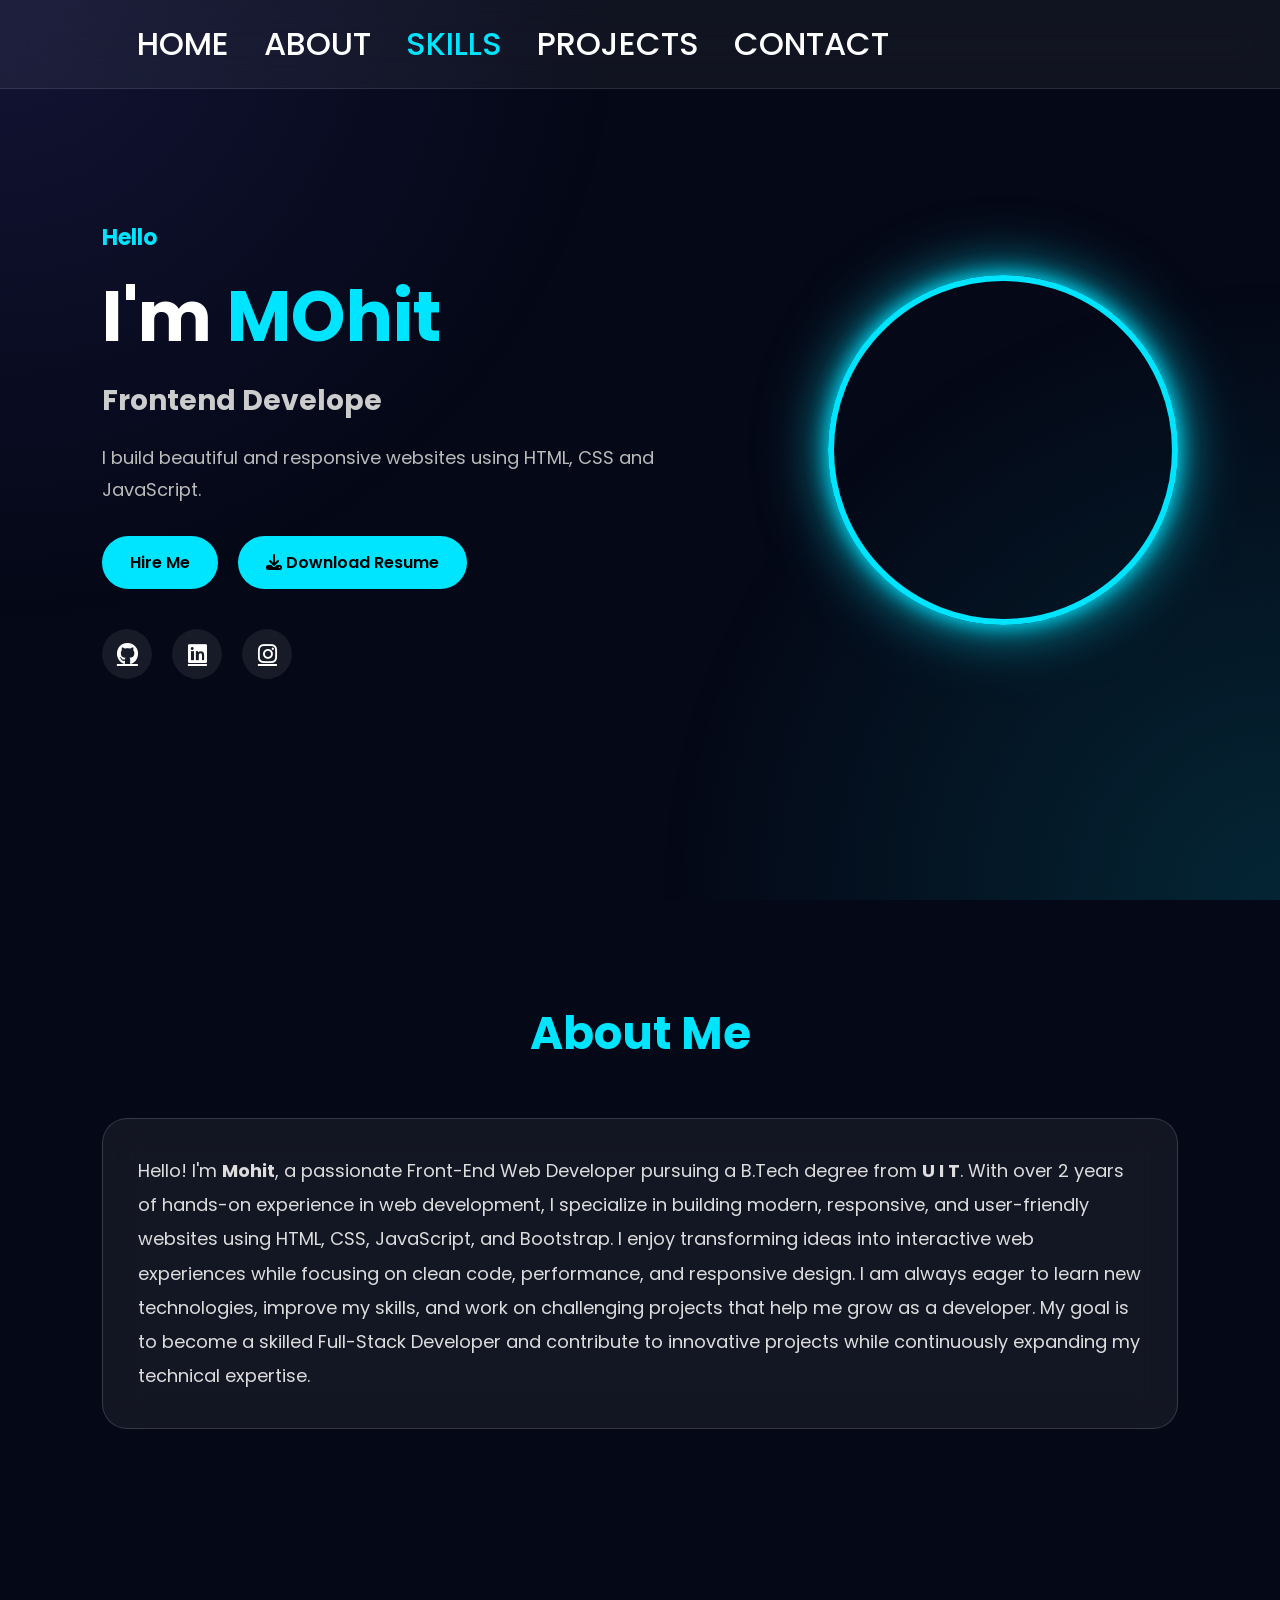
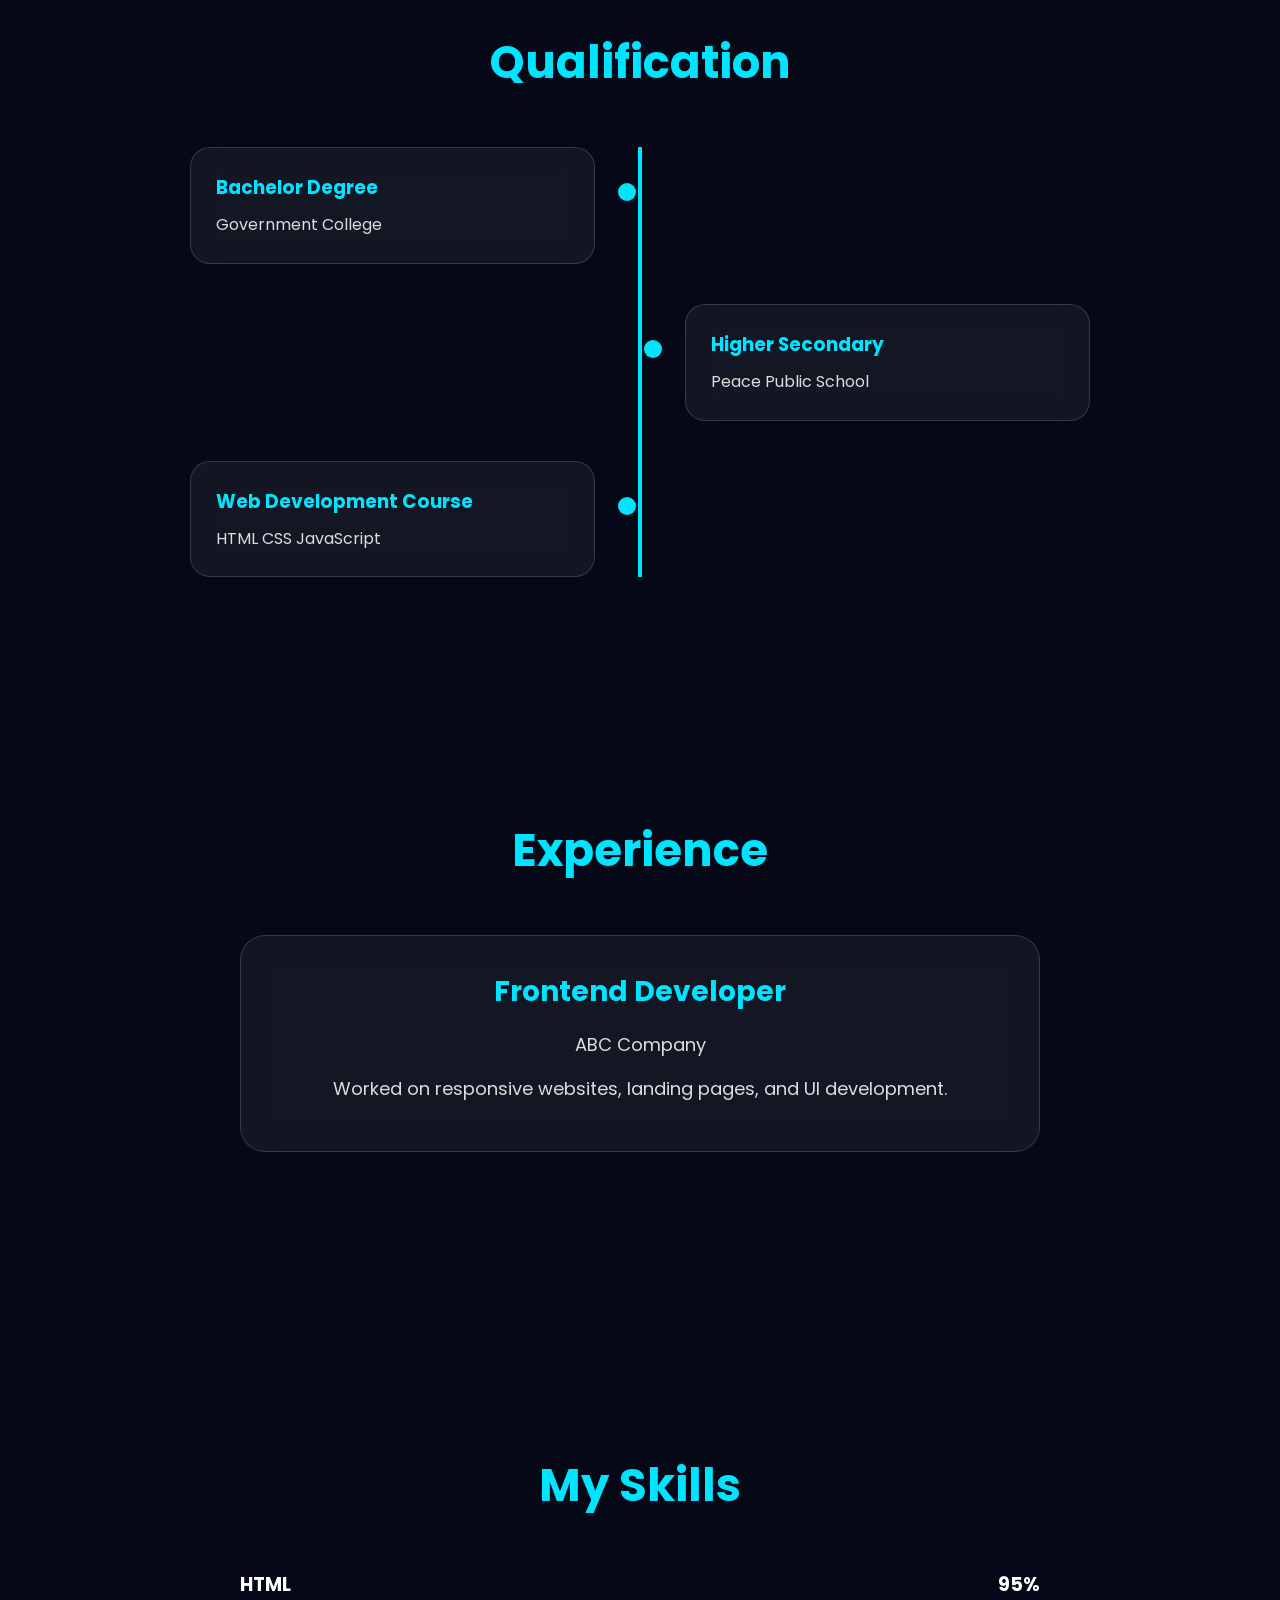
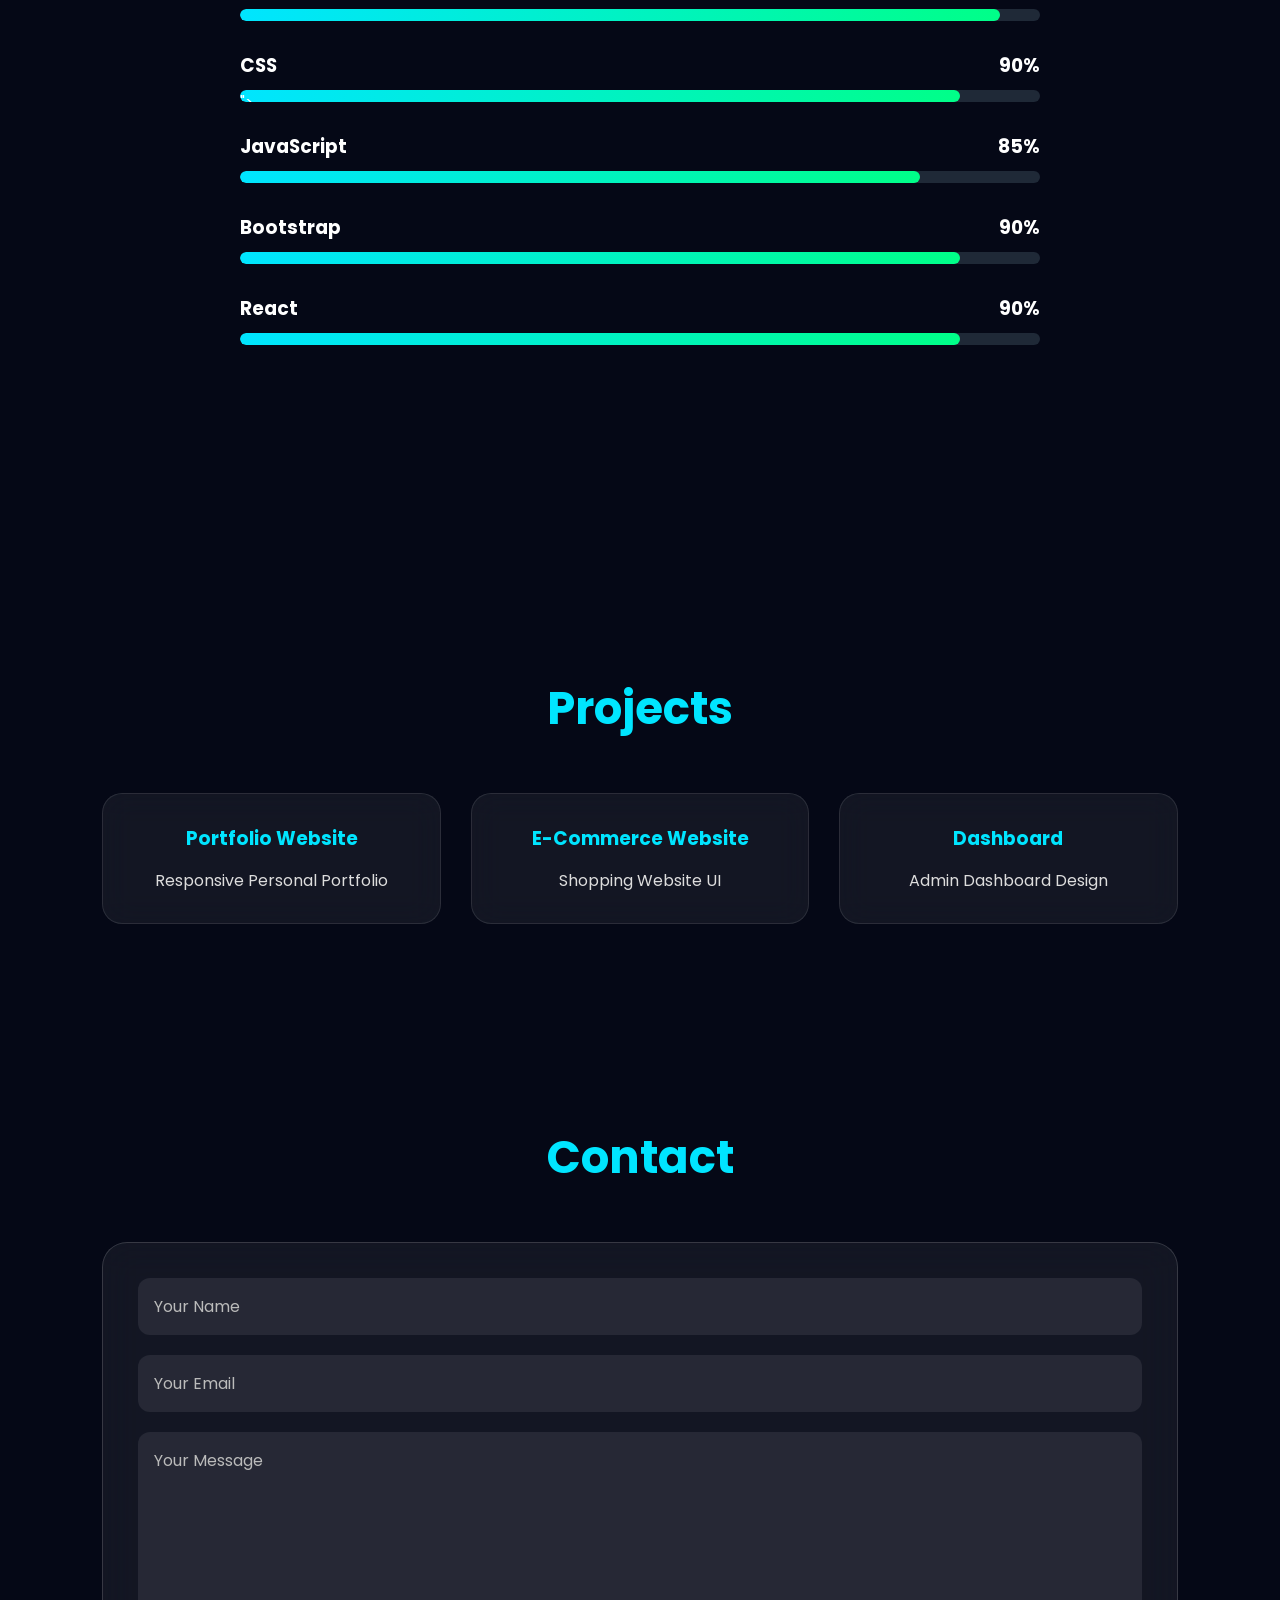
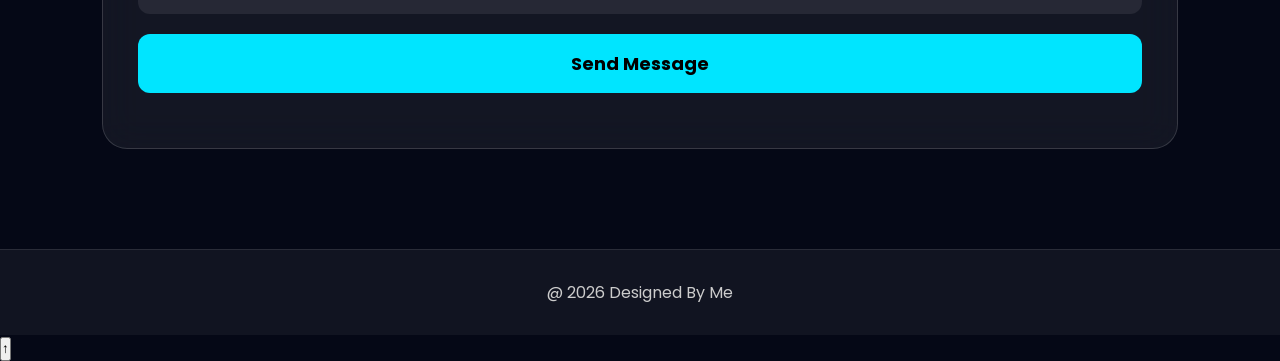
==== commit 347f9a22: "Add files via upload" ====
--- a/index.html
+++ b/index.html
@@ -92,7 +92,7 @@
 
 <div class="hero-right">
 
-<img src="images/my photo.jpg.JPG" alt="Profile">
+<img src="images/my photo.jpg" alt="Profile">
 
 </div>
 
--- a/style.css
+++ b/style.css
@@ -913,4 +913,115 @@
 .btn:hover{
     transform:translateY(-5px);
     box-shadow:0 0 20px #00E5FF;
+}
+
+/* =========================
+   MOBILE HAMBURGER MENU
+========================= */
+
+.menu-toggle{
+    display:none;
+    background:transparent;
+    border:none;
+    color:#00E5FF;
+    font-size:32px;
+    cursor:pointer;
+    z-index:1001;
+}
+
+/* Mobile view */
+@media screen and (max-width:768px){
+
+    nav{
+        position:relative;
+    }
+
+    .menu-toggle{
+        display:block;
+    }
+
+    .nav-links{
+        position:absolute;
+        top:100%;
+        left:0;
+
+        width:100%;
+
+        display:flex;
+        flex-direction:column;
+        align-items:center;
+
+        gap:0;
+
+        background:rgba(5,8,22,.98);
+
+        padding:0;
+
+        max-height:0;
+        overflow:hidden;
+
+        opacity:0;
+
+        transition:
+            max-height .4s ease,
+            opacity .3s ease,
+            padding .4s ease;
+
+        box-shadow:0 15px 25px rgba(0,0,0,.35);
+    }
+
+    .nav-links.active{
+        max-height:400px;
+        padding:15px 0;
+        opacity:1;
+    }
+
+    .nav-links li{
+        width:100%;
+        text-align:center;
+    }
+
+    .nav-links a{
+        display:block;
+        padding:14px 20px;
+    }
+
+    .nav-links a:hover{
+        background:rgba(0,229,255,.10);
+    }
+}
+/* Smooth scrolling */
+
+html{
+    scroll-behavior: smooth;
+    scroll-padding-top: 80px;
+}
+/* Final mobile polish */
+
+@media(max-width:768px){
+
+    section{
+        padding-left:20px;
+        padding-right:20px;
+    }
+
+    h1{
+        font-size:34px;
+        line-height:1.2;
+    }
+
+    h2{
+        font-size:28px;
+    }
+
+    p{
+        line-height:1.7;
+    }
+
+    .success-box{
+        width:100%;
+        max-width:360px;
+        padding:28px 20px;
+    }
+
 }
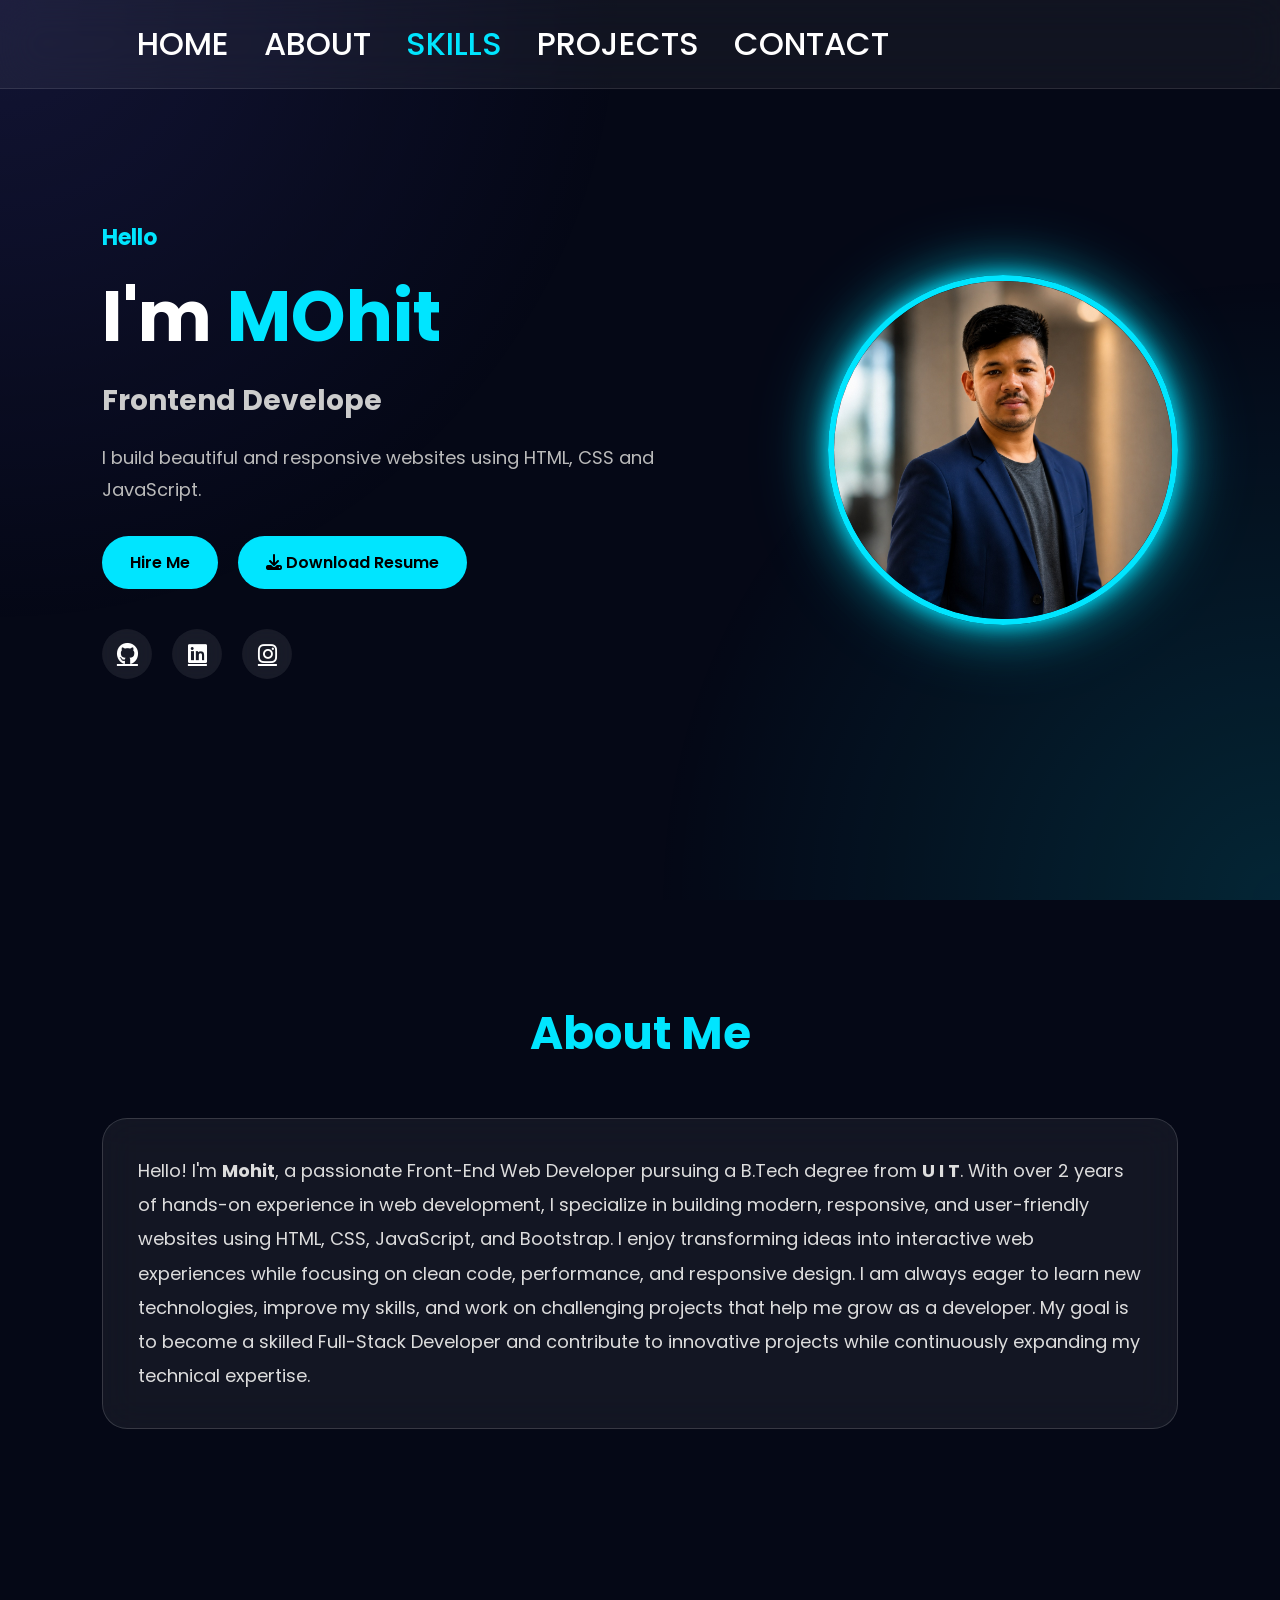
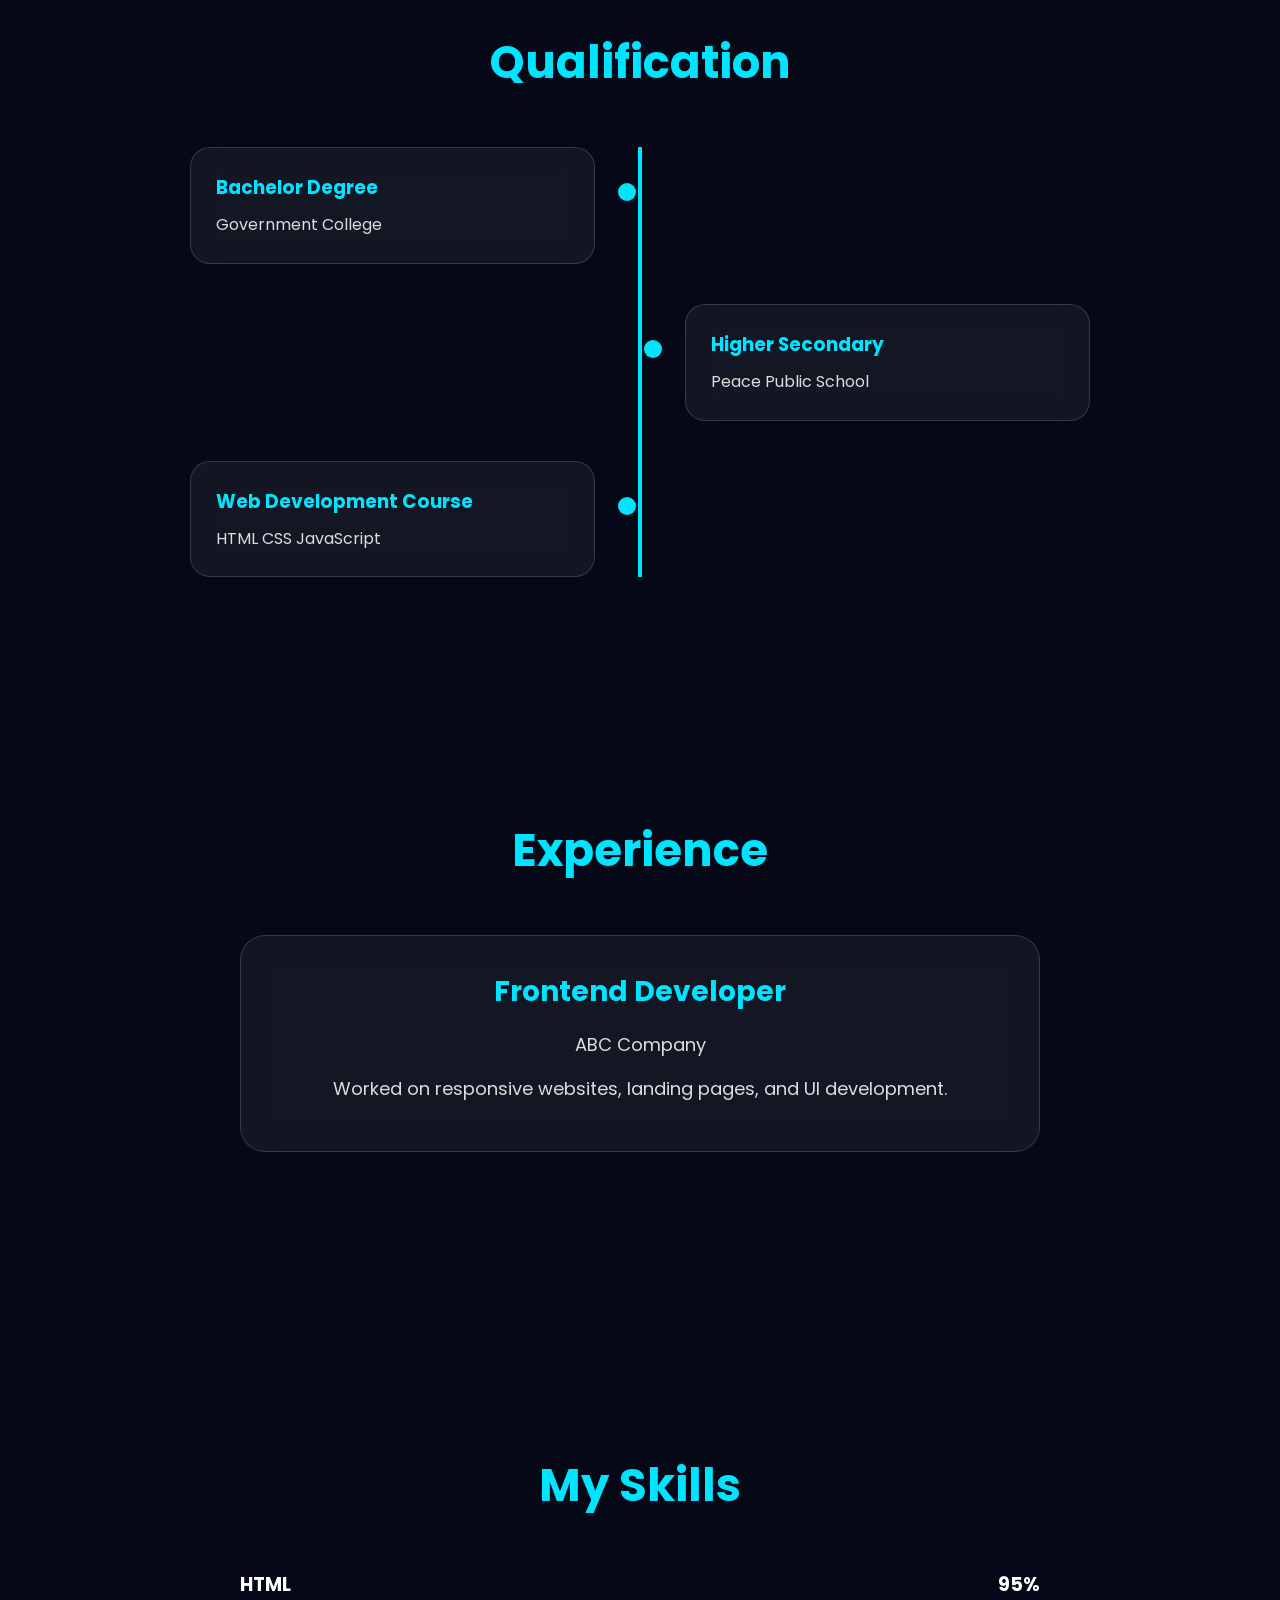
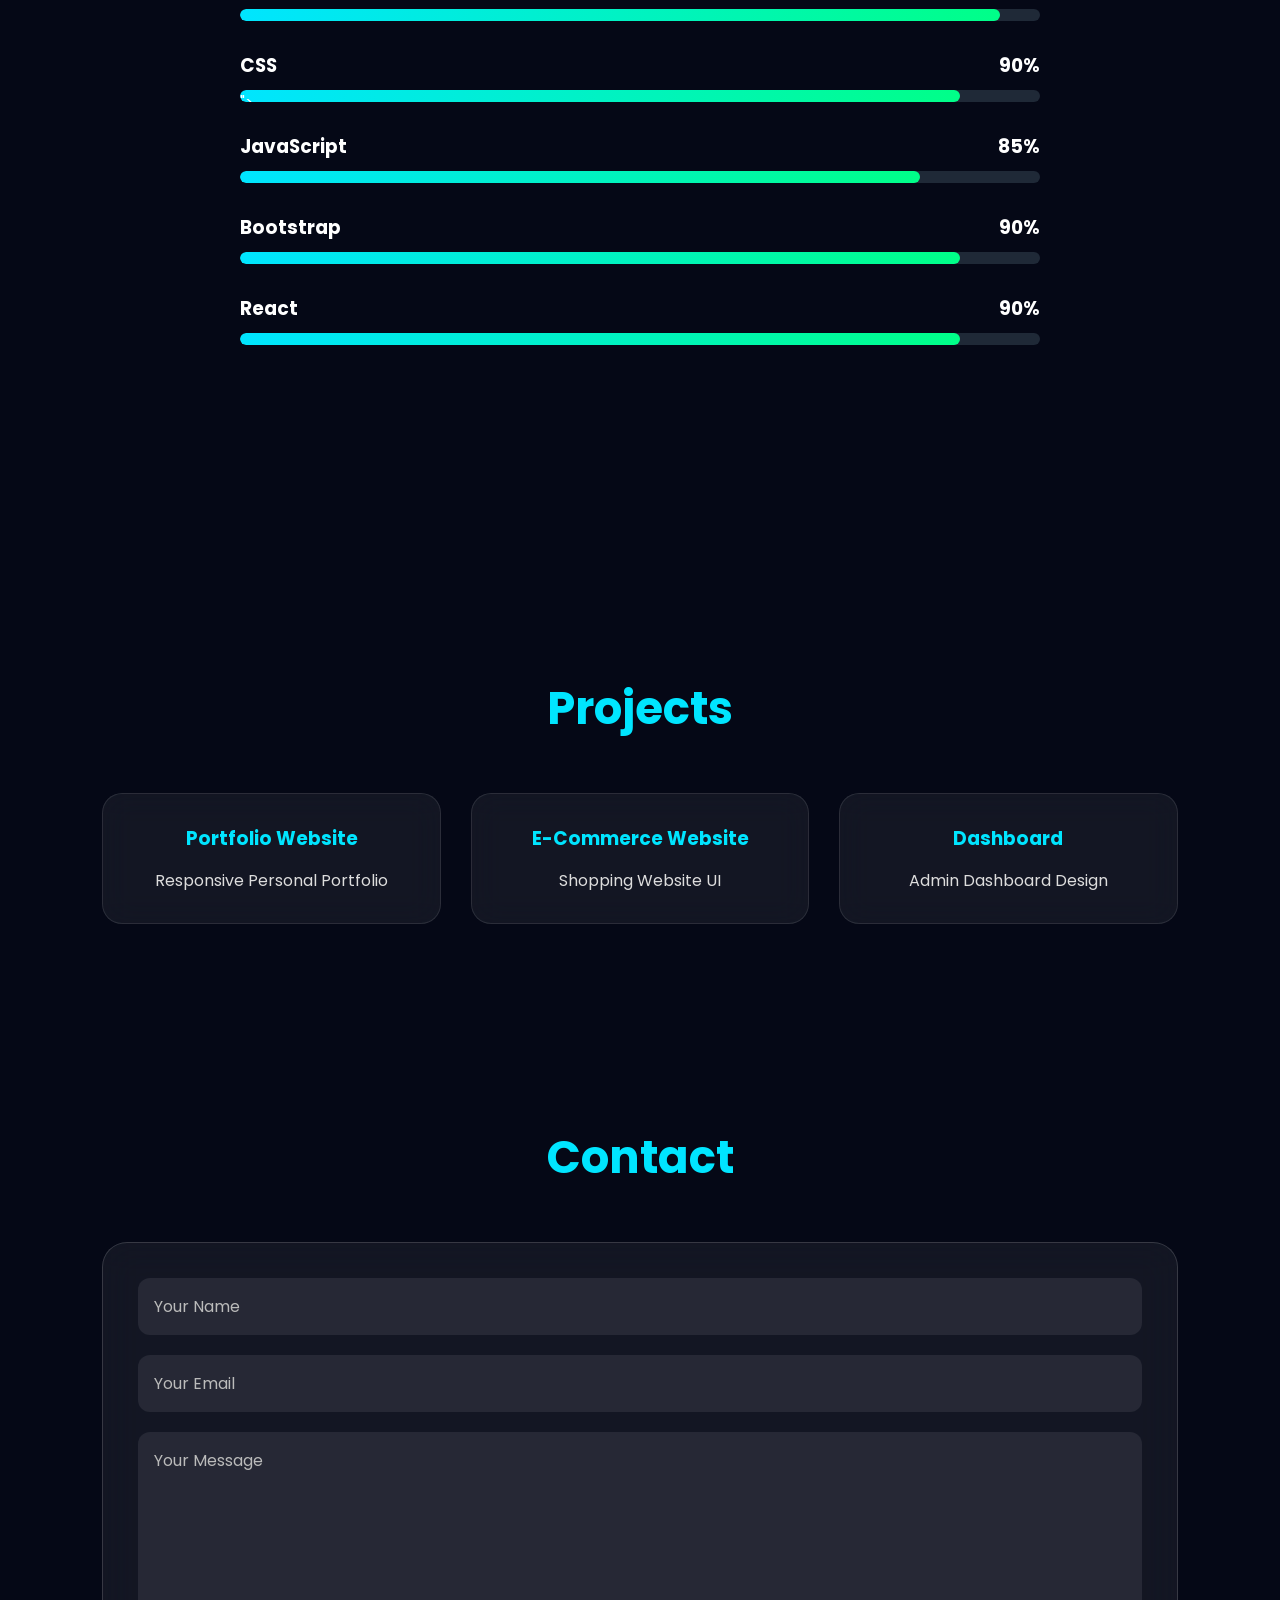
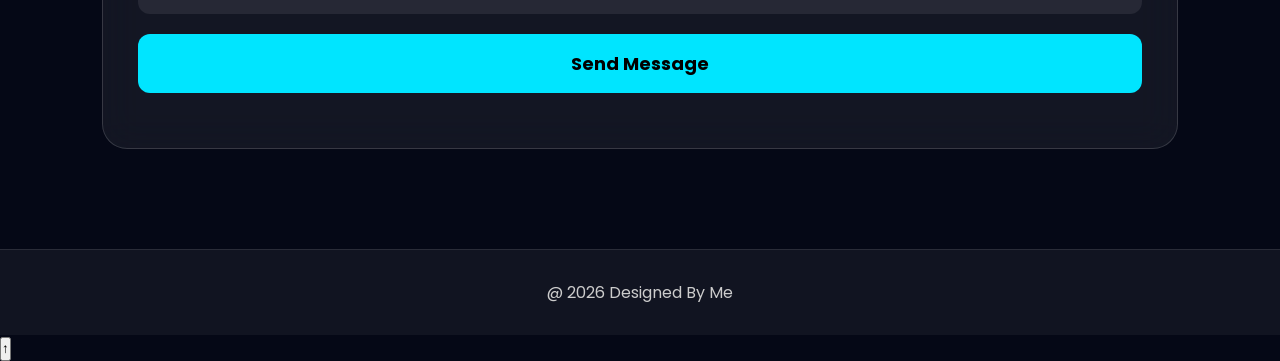
==== commit 3f3c891a: "Add files via upload" ====
--- a/index.html
+++ b/index.html
@@ -92,7 +92,7 @@
 
 <div class="hero-right">
 
-<img src="images/my photo.jpg" alt="Profile">
+<img src="profile.JPG" alt="Profile">
 
 </div>
 
